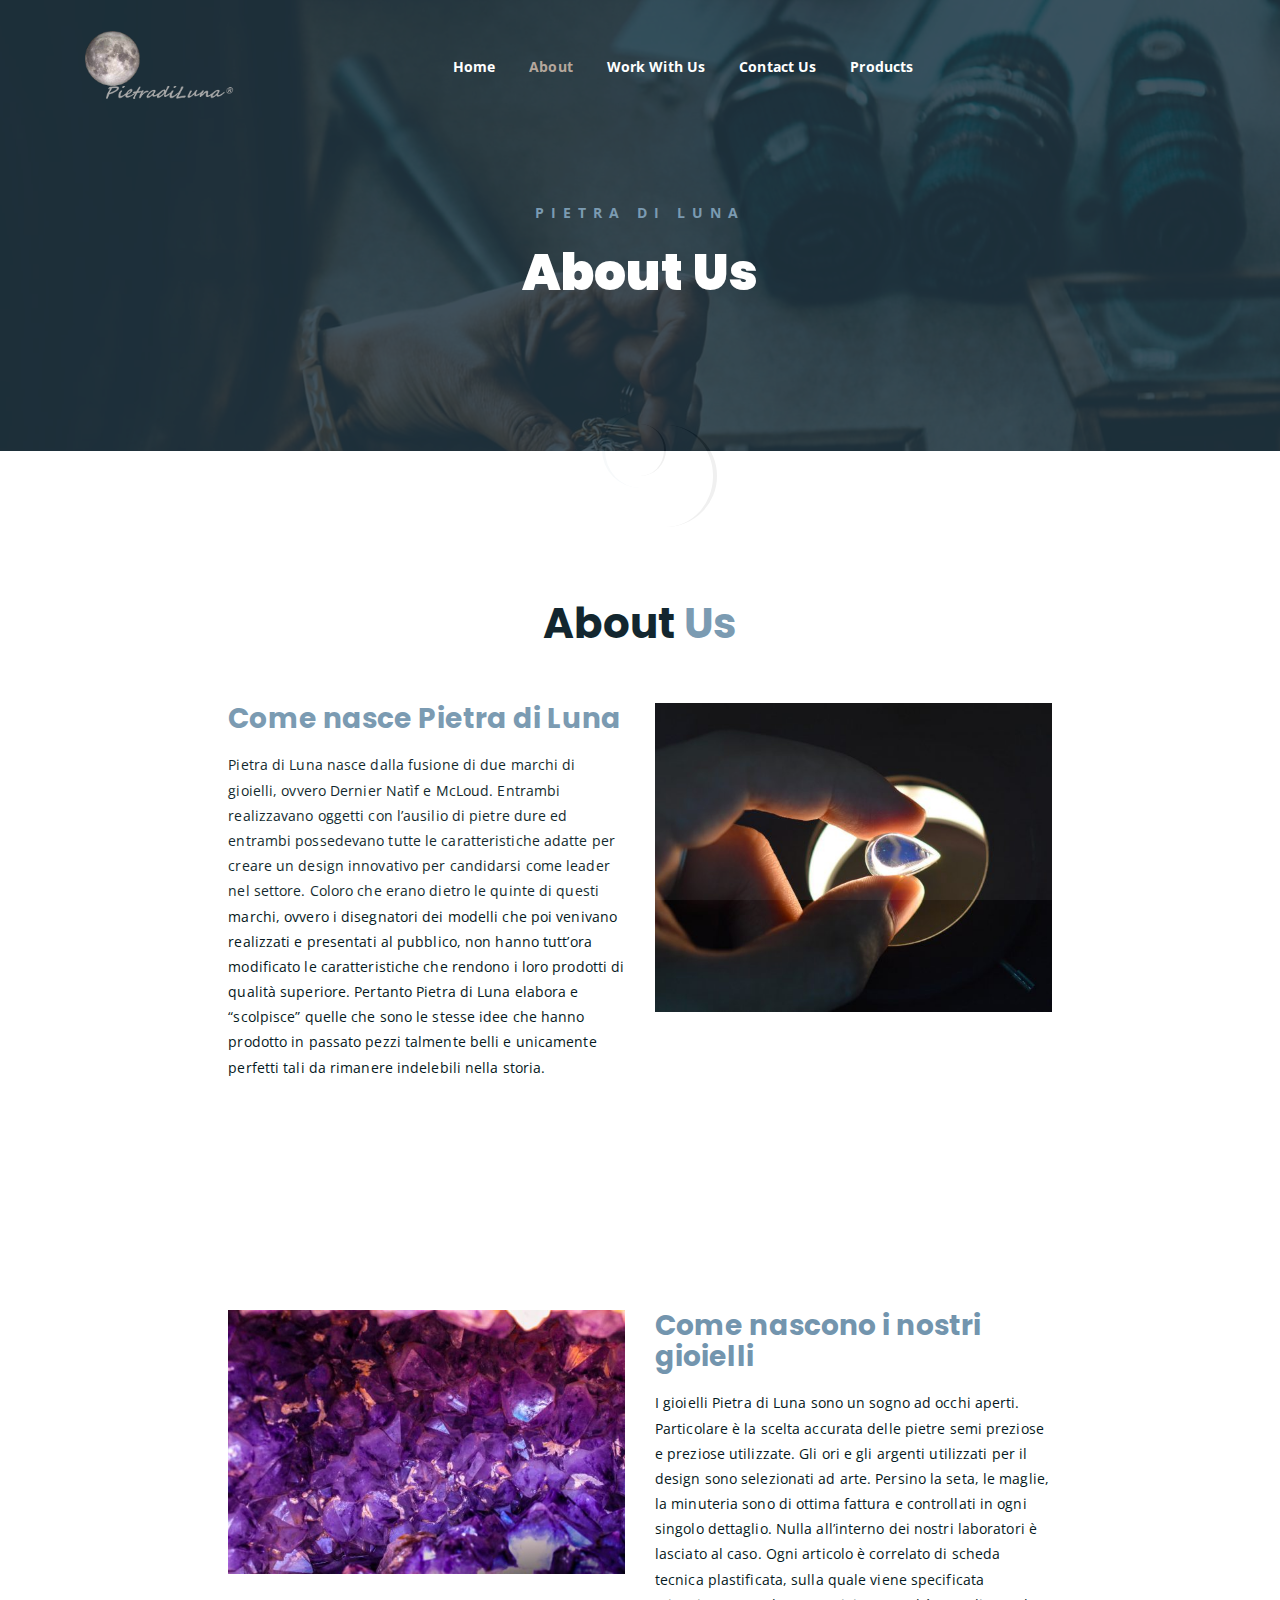
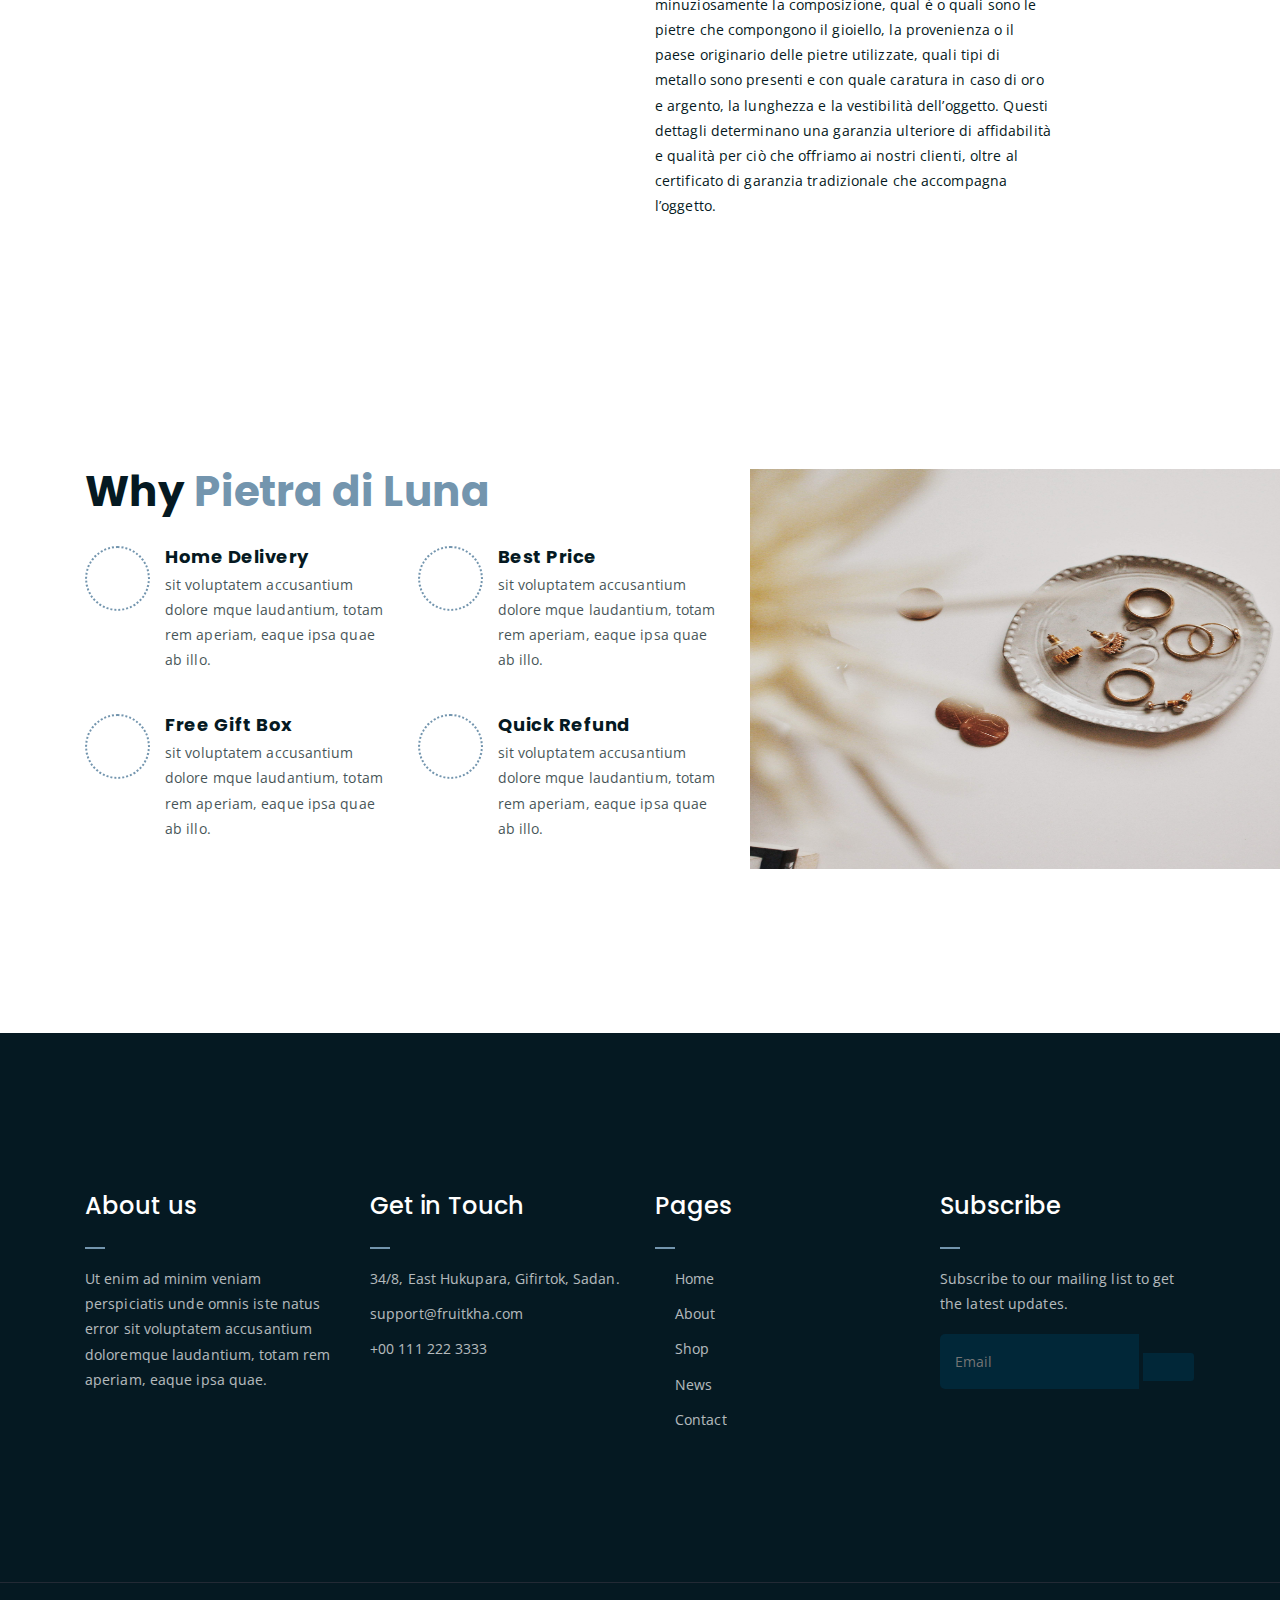
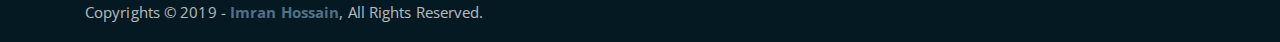
==== about.html @ ee9e68fa "About Us Page created" ====
<!DOCTYPE html>
<html lang="en">
<head>
	<meta charset="UTF-8">
	<meta http-equiv="X-UA-Compatible" content="IE=edge">
	<meta name="viewport" content="width=device-width, initial-scale=1">
	<meta name="description" content="Responsive Bootstrap4 Shop Template, Created by Imran Hossain from https://imransdesign.com/">

	<!-- title -->
	<title>About</title>

	<!-- favicon -->
	<link rel="shortcut icon" type="image/png" href="assets/img/favicon.png">

	<!-- google font -->
	<link href="https://fonts.googleapis.com/css?family=Open+Sans:300,400,700" rel="stylesheet">
	<link href="https://fonts.googleapis.com/css?family=Poppins:400,700&display=swap" rel="stylesheet">

	<!-- fontawesome -->
	<link rel="stylesheet" href="assets/css/all.min.css">

	<!-- bootstrap -->
	<link rel="stylesheet" href="assets/bootstrap/css/bootstrap.min.css">

	<!-- owl carousel -->
	<link rel="stylesheet" href="assets/css/owl.carousel.css">

	<!-- magnific popup -->
	<link rel="stylesheet" href="assets/css/magnific-popup.css">

	<!-- animate css -->
	<link rel="stylesheet" href="assets/css/animate.css">

	<!-- mean menu css -->
	<link rel="stylesheet" href="assets/css/meanmenu.min.css">

	<!-- main style -->
	<link rel="stylesheet" href="assets/css/main.css">

	<!-- navbar style -->
	<link rel="stylesheet" href="./assets/css/navbar.css">

	<!-- footer style -->
	<link rel="stylesheet" href="./assets/css/footer.css">

	<!-- aboutus style -->
	<link rel="stylesheet" href="./assets/css/aboutus.css">


	<!-- responsive -->
	<link rel="stylesheet" href="assets/css/responsive.css">

</head>
<body>
	
	<!--PreLoader-->
    <div class="loader">
        <div class="loader-inner">
            <div class="circle"></div>
        </div>
    </div>
    <!--PreLoader Ends-->
	
	<!-- Nav -->
	<div id="sticker-sticky-wrapper" class="sticky-wrapper" style="height: 106px;">
		<div class="top-header-area" id="sticker">
			<div class="container">
				<div class="row">
					<div class="col-lg-12 col-sm-12 text-center">
						<div class="main-menu-wrap">
							<div class="site-logo">
								<a >
									<img src="assets/img/HomePage/logoLuna.png" alt="website template image">
								</a>
							</div>
							<nav class="main-menu pt-3" style="display: block;">
								<ul>
									<li><a href="index.html">Home</a></li>
									<li class="current-list-item"><a href="about.html">About</a></li>
									<li><a href="#">Work With Us</a></li>
									<li><a href="#">Contact Us</a></li>
									<li><a href="#">Products</a></li>
									<li>
										<div class="header-icons"><a class="shopping-cart" href="pages/cart.php">
											<i class="fas fa-shopping-cart"></i> </a> 
											<a class="mobile-hide search-bar-icon"
												>
												<i class="fas fa-search"></i>
											</a>
										</div>
									</li>
								</ul>
							</nav>
							<a class="mobile-show search-bar-icon" ><i
									class="fas fa-search"></i></a>
							<div class="mobile-menu"></div>
						</div>
					</div>
				</div>
			</div>
		</div>
	</div>

	<!-- search area -->
	<div class="search-area">
		<div class="container">
			<div class="row">
				<div class="col-lg-12">
					<span class="close-btn"><i class="fas fa-window-close"></i></span>
					<div class="search-bar">
						<div class="search-bar-tablecell">
							<h3>Search For:</h3>
							<input type="text" placeholder="Keywords">
							<button type="submit">Search<i class="fas fa-search"></i></button>
						</div>
					</div>
				</div>
			</div>
		</div>
	</div>
	<!-- end search area -->
	
	<!-- breadcrumb-section -->
	<div class="breadcrumb-section breadcrumb-bg">
		<div class="container">
			<div class="row">
				<div class="col-lg-8 offset-lg-2 text-center">
					<div class="breadcrumb-text">
						<p>Pietra di Luna</p>
						<h1>About Us</h1>
					</div>
				</div>
			</div>
		</div>
	</div>
	<!-- end breadcrumb section -->

	<!-- who are we section-->

	<div class="container-fluid mt-150 mb-150">
		<h2 class="pb-3 text-center">About <span class="orange-text">Us</span></h2> <br>
		<div class="row justify-content-center mt-50 mb-150">
			<div class="col-lg-4 align-self-center g-3">
				<h3 class="orange-text">Come nasce Pietra di Luna</h3>
				<p>Pietra di Luna nasce dalla fusione di due marchi di gioielli, ovvero Dernier Natìf e McLoud. 
					Entrambi realizzavano oggetti con l’ausilio di pietre dure ed entrambi possedevano tutte le 
					caratteristiche adatte per creare un design innovativo per candidarsi come leader nel settore.
					Coloro che erano dietro le quinte di questi marchi, ovvero i disegnatori dei modelli 
					che poi venivano realizzati e presentati al pubblico, non hanno tutt’ora modificato le caratteristiche che rendono 
					i loro prodotti di qualità superiore. Pertanto Pietra di Luna elabora e “scolpisce” quelle che sono le stesse idee 
					che hanno prodotto in passato pezzi talmente belli e unicamente perfetti tali da rimanere indelebili nella storia.</p>
			</div>
			<div class="col-lg-4">
				<img src="assets/img/AboutUsPage/pic4.jpg" alt="" class="w-100 img-fluid">
			</div>
		</div>
		<div class="row justify-content-center pt-80 pb-100 mb-200">

			<div class="col-lg-4">
				<img src="assets/img/AboutUsPage/pic6.jpg" alt="" class="w-100 img-fluid">
			</div>
			<div class="col-lg-4 align-self-center">
				<h3 class="orange-text">Come nascono i nostri gioielli</h3>
				<p>I gioielli Pietra di Luna sono un sogno ad occhi aperti. Particolare è la scelta accurata delle pietre semi preziose e 
					preziose utilizzate. Gli ori e gli argenti utilizzati per il design sono selezionati ad arte. 
					Persino la seta, le maglie, la minuteria sono di ottima fattura e controllati in ogni singolo dettaglio. 
					Nulla all’interno dei nostri laboratori è lasciato al caso.
					Ogni articolo è correlato di scheda tecnica plastificata, sulla quale viene specificata minuziosamente la composizione, 
					qual è o quali sono le pietre che compongono il gioiello, la provenienza o il paese originario delle pietre utilizzate, 
					quali tipi di metallo sono presenti e con quale caratura in caso di oro e argento, la lunghezza e la vestibilità dell’oggetto. 
					Questi dettagli determinano 
					una garanzia ulteriore di affidabilità e qualità per ciò che offriamo ai nostri clienti, oltre al certificato di garanzia 
					tradizionale che accompagna l’oggetto.</p>
			</div>
		</div>
	</div>


	<!-- end who are we section-->

	<!-- featured section -->
	<div class="feature-bg">
		<div class="container">
			<div class="row">
				<div class="col-lg-7">
					<div class="featured-text">
						<h2 class="pb-3">Why <span class="orange-text">Pietra di Luna</span></h2>
						<div class="row">
							<div class="col-lg-6 col-md-6 mb-4 mb-md-5">
								<div class="list-box d-flex">
									<div class="list-icon">
										<i class="fas fa-shipping-fast"></i>
									</div>
									<div class="content">
										<h3>Home Delivery</h3>
										<p>sit voluptatem accusantium dolore mque laudantium, totam rem aperiam, eaque ipsa quae ab illo.</p>
									</div>
								</div>
							</div>
							<div class="col-lg-6 col-md-6 mb-5 mb-md-5">
								<div class="list-box d-flex">
									<div class="list-icon">
										<i class="fas fa-money-bill-alt"></i>
									</div>
									<div class="content">
										<h3>Best Price</h3>
										<p>sit voluptatem accusantium dolore mque laudantium, totam rem aperiam, eaque ipsa quae ab illo.</p>
									</div>
								</div>
							</div>
							<div class="col-lg-6 col-md-6 mb-5 mb-md-5">
								<div class="list-box d-flex">
									<div class="list-icon">
										<i class="fas fa-gift"></i>
									</div>
									<div class="content">
										<h3>Free Gift Box</h3>
										<p>sit voluptatem accusantium dolore mque laudantium, totam rem aperiam, eaque ipsa quae ab illo.</p>
									</div>
								</div>
							</div>
							<div class="col-lg-6 col-md-6">
								<div class="list-box d-flex">
									<div class="list-icon">
										<i class="fas fa-sync-alt"></i>
									</div>
									<div class="content">
										<h3>Quick Refund</h3>
										<p>sit voluptatem accusantium dolore mque laudantium, totam rem aperiam, eaque ipsa quae ab illo.</p>
									</div>
								</div>
							</div>
						</div>
					</div>
				</div>
				<div class="col-lg-5">
					<img class="img-fluid" style="max-height: 400px; min-width: 600px;" src="assets/img/AboutUsPage/cover1.jpg" alt="">
				</div>
			</div>
		</div>
	</div>
	<!-- end featured section -->

	<!-- footer -->
	<div class="footer-area">
		<div class="container">
			<div class="row">
				<div class="col-lg-3 col-md-6">
					<div class="footer-box about-widget">
						<h2 class="widget-title">About us</h2>
						<p>Ut enim ad minim veniam perspiciatis unde omnis iste natus error sit voluptatem accusantium doloremque laudantium, totam rem aperiam, eaque ipsa quae.</p>
					</div>
				</div>
				<div class="col-lg-3 col-md-6">
					<div class="footer-box get-in-touch">
						<h2 class="widget-title">Get in Touch</h2>
						<ul>
							<li>34/8, East Hukupara, Gifirtok, Sadan.</li>
							<li>support@fruitkha.com</li>
							<li>+00 111 222 3333</li>
						</ul>
					</div>
				</div>
				<div class="col-lg-3 col-md-6">
					<div class="footer-box pages">
						<h2 class="widget-title">Pages</h2>
						<ul>
							<li><a href="index.html">Home</a></li>
							<li><a href="about.html">About</a></li>
							<li><a href="services.html">Shop</a></li>
							<li><a href="news.html">News</a></li>
							<li><a href="contact.html">Contact</a></li>
						</ul>
					</div>
				</div>
				<div class="col-lg-3 col-md-6">
					<div class="footer-box subscribe">
						<h2 class="widget-title">Subscribe</h2>
						<p>Subscribe to our mailing list to get the latest updates.</p>
						<form action="index.html">
							<input type="email" placeholder="Email">
							<button type="submit"><i class="fas fa-paper-plane"></i></button>
						</form>
					</div>
				</div>
			</div>
		</div>
	</div>
	<!-- end footer -->
	
	<!-- copyright -->
	<div class="copyright">
		<div class="container">
			<div class="row">
				<div class="col-lg-6 col-md-12">
					<p>Copyrights &copy; 2019 - <a href="https://imransdesign.com/">Imran Hossain</a>,  All Rights Reserved.</p>
				</div>
				<div class="col-lg-6 text-right col-md-12">
					<div class="social-icons">
						<ul>
							<li><a href="#" target="_blank"><i class="fab fa-facebook-f"></i></a></li>
							<li><a href="#" target="_blank"><i class="fab fa-twitter"></i></a></li>
							<li><a href="#" target="_blank"><i class="fab fa-instagram"></i></a></li>
							<li><a href="#" target="_blank"><i class="fab fa-linkedin"></i></a></li>
							<li><a href="#" target="_blank"><i class="fab fa-dribbble"></i></a></li>
						</ul>
					</div>
				</div>
			</div>
		</div>
	</div>
	<!-- end copyright -->
	
	<!-- jquery -->
	<script src="assets/js/jquery-1.11.3.min.js"></script>
	<!-- bootstrap -->
	<script src="assets/bootstrap/js/bootstrap.min.js"></script>
	<!-- isotope -->
	<script src="assets/js/jquery.isotope-3.0.6.min.js"></script>
	<!-- waypoints -->
	<script src="assets/js/waypoints.js"></script>
	<!-- owl carousel -->
	<script src="assets/js/owl.carousel.min.js"></script>
	<!-- magnific popup -->
	<script src="assets/js/jquery.magnific-popup.min.js"></script>
	<!-- mean menu -->
	<script src="assets/js/jquery.meanmenu.min.js"></script>
	<!-- sticker js -->
	<script src="assets/js/sticker.js"></script>
	<!-- main js -->
	<script src="assets/js/main.js"></script>

</body>
</html>
---- assets/css/main.css ----
/*
Template Name: Fruitkha - Responsive Bootstrap4 Shop Template
Template URI: 
Description: Bootstrap template for fruits or any other kind of shop
Author: Imran Hossain
Author URI: https://imransdesign.com/
Version: 1.0
*/
/* -----------------------------------------------------------------------------

# Base - Genral & Typography

----------------------------------------------------------------------------- */
html {
  font-size: 14px;
  font-weight: 400;
  line-height: 28px;
  height: 100%;
}

body {
  font-family: "Open Sans", sans-serif;
  font-weight: 400;
  font-size: 1rem;
  letter-spacing: 0.1px;
  line-height: 1.8;
  color: #051922;
  overflow-x: hidden;
}

body img {
  max-width: 100%;
}

a {
  cursor: pointer;
  text-decoration: none;
  -webkit-transition: all 0.2s ease-in-out;
  -o-transition: all 0.2s ease-in-out;
  transition: all 0.2s ease-in-out;
}

a:hover {
  color: #7395AE;
  text-decoration: none;
}

h1, .h1,
h2, .h2,
h3, .h3,
h4, .h4,
h5, .h5,
h6, .h6 {
  font-family: "Poppins", sans-serif;
  font-weight: 700;
  margin: 0 0 1.25rem 0;
  color: #051922;
}

h1:last-child, .h1:last-child,
h2:last-child, .h2:last-child,
h3:last-child, .h3:last-child,
h4:last-child, .h4:last-child,
h5:last-child, .h5:last-child,
h6:last-child, .h6:last-child {
  margin: 0;
}

h1, .h1 {
  font-size: 4rem;
  font-weight: 700;
  line-height: 4rem;
}

@media only screen and (max-width: 767.96px) {
  h1, .h1 {
    font-size: 3rem;
    line-height: 3.25rem;
  }
}

@media only screen and (max-width: 575.96px) {
  h1, .h1 {
    font-size: 2.5rem;
    line-height: 2.75rem;
  }
}

h2, .h2 {
  font-size: 3rem;
  font-weight: 700;
  line-height: 3.25rem;
}

@media only screen and (max-width: 767.96px) {
  h2, .h2 {
    font-size: 2.5rem;
    line-height: 2.75rem;
  }
}

@media only screen and (max-width: 575.96px) {
  h2, .h2 {
    font-size: 2rem;
    line-height: 2.25rem;
  }
}

h3, .h3 {
  font-size: 2rem;
  font-weight: 700;
  line-height: 2.25rem;
}

@media only screen and (max-width: 575.96px) {
  h3, .h3 {
    font-size: 1.75rem;
    line-height: 2rem;
  }
}

h4, .h4 {
  font-size: 1.5rem;
  font-weight: 700;
  line-height: 1.75rem;
}

@media only screen and (max-width: 575.96px) {
  h4, .h4 {
    font-size: 1.25rem;
    line-height: 1.5rem;
  }
}

h5, .h5 {
  font-size: 1.25rem;
  font-weight: 700;
  line-height: 1.5rem;
}

h6, .h6 {
  font-size: 1rem;
  font-weight: 700;
  line-height: 1.5rem;
}

p {
  font-family: "Open Sans", sans-serif;
  font-weight: 400;
  font-size: 1rem;
  letter-spacing: 0.1px;
  line-height: 1.8;
  color: #051922;
  margin: 0 0 1.25rem 0;
}

p:last-child {
  margin: 0;
}

/* -----------------------------------------------------------------------------

# All Common Styles

----------------------------------------------------------------------------- */
.loader {
  bottom: 0;
  height: 100%;
  left: 0;
  position: fixed;
  right: 0;
  top: 0;
  width: 100%;
  z-index: 1111;
  background: #fff;
  overflow-x: hidden;
}

.loader-inner {
  position: absolute;
  left: 50%;
  top: 50%;
  -webkit-transform: translate(-50%, -50%);
  -ms-transform: translate(-50%, -50%);
  -o-transform: translate(-50%, -50%);
  transform: translate(-50%, -50%);
  height: 50px;
  width: 50px;
}

.circle {
  width: 8vmax;
  height: 8vmax;
  border-right: 4px solid #000;
  border-radius: 50%;
  -webkit-animation: spinRight 800ms linear infinite;
  animation: spinRight 800ms linear infinite;
}

.circle:before {
  content: '';
  width: 6vmax;
  height: 6vmax;
  display: block;
  position: absolute;
  top: calc(50% - 3vmax);
  left: calc(50% - 3vmax);
  border-left: 3px solid #7395AE;
  border-radius: 100%;
  -webkit-animation: spinLeft 800ms linear infinite;
  animation: spinLeft 800ms linear infinite;
}

.circle:after {
  content: '';
  width: 6vmax;
  height: 6vmax;
  display: block;
  position: absolute;
  top: calc(50% - 3vmax);
  left: calc(50% - 3vmax);
  border-left: 3px solid #7395AE;
  border-radius: 100%;
  -webkit-animation: spinLeft 800ms linear infinite;
  animation: spinLeft 800ms linear infinite;
  width: 4vmax;
  height: 4vmax;
  top: calc(50% - 2vmax);
  left: calc(50% - 2vmax);
  border: 0;
  border-right: 2px solid #000;
  -webkit-animation: none;
  animation: none;
}

@-webkit-keyframes spinLeft {
  from {
    -webkit-transform: rotate(0deg);
    transform: rotate(0deg);
  }
  to {
    -webkit-transform: rotate(720deg);
    transform: rotate(720deg);
  }
}

@keyframes spinLeft {
  from {
    -webkit-transform: rotate(0deg);
    transform: rotate(0deg);
  }
  to {
    -webkit-transform: rotate(720deg);
    transform: rotate(720deg);
  }
}

@-webkit-keyframes spinRight {
  from {
    -webkit-transform: rotate(360deg);
    transform: rotate(360deg);
  }
  to {
    -webkit-transform: rotate(0deg);
    transform: rotate(0deg);
  }
}

@keyframes spinRight {
  from {
    -webkit-transform: rotate(360deg);
    transform: rotate(360deg);
  }
  to {
    -webkit-transform: rotate(0deg);
    transform: rotate(0deg);
  }
}

.mt-80 {
  margin-top: 80px;
}

@media only screen and (max-width: 767.96px) {
  .mt-80 {
    margin-top: 50px;
  }
}

.mb-80 {
  margin-bottom: 80px;
}

@media only screen and (max-width: 767.96px) {
  .mb-80 {
    margin-bottom: 50px;
  }
}

.mt-100 {
  margin-top: 100px;
}

@media only screen and (max-width: 767.96px) {
  .mt-100 {
    margin-top: 80px;
  }
}

.mb-100 {
  margin-bottom: 100px;
}

@media only screen and (max-width: 767.96px) {
  .mb-100 {
    margin-bottom: 80px;
  }
}

.mt-150 {
  margin-top: 150px;
}

@media only screen and (max-width: 767.96px) {
  .mt-150 {
    margin-top: 100px;
  }
}

.mb-150 {
  margin-bottom: 150px;
}

@media only screen and (max-width: 767.96px) {
  .mb-150 {
    margin-bottom: 100px;
  }
}

.pt-80 {
  padding-top: 80px;
}

@media only screen and (max-width: 767.96px) {
  .pt-80 {
    padding-top: 50px;
  }
}

.pb-80 {
  padding-bottom: 80px;
}

@media only screen and (max-width: 767.96px) {
  .pb-80 {
    padding-bottom: 50px;
  }
}

.pt-100 {
  padding-top: 100px;
}

@media only screen and (max-width: 767.96px) {
  .pt-100 {
    padding-top: 80px;
  }
}

.pb-100 {
  padding-bottom: 100px;
}

@media only screen and (max-width: 767.96px) {
  .pb-100 {
    padding-bottom: 80px;
  }
}

.pt-150 {
  padding-top: 150px;
}

@media only screen and (max-width: 767.96px) {
  .pt-150 {
    padding-top: 100px;
  }
}

.pb-150 {
  padding-bottom: 150px;
}

@media only screen and (max-width: 767.96px) {
  .pb-150 {
    padding-bottom: 100px;
  }
}

.gray-bg {
  background-color: #f5f5f5;
}

.orange-text {
  color: #7395AE;
}

.blue-bg {
  background-color: #162133;
}

a.boxed-btn {
  font-family: 'Poppins', sans-serif;
  display: inline-block;
  background-color: #7395AE;;
  color: #fff;
  padding: 10px 20px;
}

a.bordered-btn {
  font-family: 'Poppins', sans-serif;
  display: inline-block;
  color: #fff;
  border: 2px solid #B1A296;
  padding: 7px 20px;
}

a.read-more-btn {
  display: inline-block;
  margin-top: 15px;
  color: #051922;
  -webkit-transition: 0.3s;
  -o-transition: 0.3s;
  transition: 0.3s;
  font-weight: 700;
}

a.read-more-btn:hover {
  color: #7395AE;
}

a.boxed-btn, a.bordered-btn, a.cart-btn {
  border-radius: 50px;
}

.section-title h3 {
  font-size: 40px;
  position: relative;
  padding-bottom: 15px;
}

.section-title h3:after {
  position: absolute;
  content: '';
  left: 0px;
  right: 0px;
  bottom: 0px;
  width: 50px;
  height: 2px;
  background-color: #7395AE;
  margin: 0 auto;
}

.section-title p {
  font-size: 15px;
  width: 530px;
  margin: 0 auto;
  color: #555;
  margin-top: 10px;
  line-height: 1.8;
}

.section-title {
  margin-bottom: 80px;
}
---- assets/css/navbar.css ----
/* Navbar style */
ul.navbar-nav li.nav-item a.nav-link, ul.navbar-nav li.nav-item.active a.nav-link {
    color: #051922;
  }
  
  .top-header-area {
    position: absolute;
    z-index: 999;
    width: 100%;
    padding: 25px 0;
  }
  
  .top-header-area.white ul.navbar-nav li.nav-item a.nav-link, .top-header-area.white ul.navbar-nav li.nav-item.active a.nav-link {
    color: #fff;
  }
  
  ul.navbar-nav li.nav-item a.nav-link, ul.navbar-nav li.nav-item.active a.nav-link {
    color: #fff;
    font-weight: 700;
    margin-right: 14px;
  }
  
  a.navbar-brand img {
    max-width: 150px;
  }
  
  nav.main-menu ul {
    margin: 0;
    padding: 0;
    list-style: none;
  }
  
  nav.main-menu ul li {
    display: inline-block;
  }
  
  nav.main-menu ul li a {
    color: #fff;
    font-weight: 700;
    display: block;
    padding: 15px;
  }
  
  nav.main-menu ul > li {
    position: relative;
  }
  
  nav.main-menu ul ul.sub-menu {
    position: absolute;
    background-color: #fff;
    width: 220px;
    padding: 15px 15px;
    margin: 0;
    left: 0;
    top: 50px;
    border-radius: 3px;
    -webkit-transition: 0.3s;
    -o-transition: 0.3s;
    transition: 0.3s;
    opacity: 0;
    visibility: hidden;
    -webkit-box-shadow: 0 0 20px #555555;
    box-shadow: 0 0 20px #555555;
  }
  
  nav.main-menu ul ul.sub-menu li {
    display: block;
    text-align: left;
  }
  
  nav.main-menu ul ul.sub-menu li a {
    color: #555;
    font-weight: 600;
    padding: 7px 10px;
    font-size: 13px;
  }
  
  nav.main-menu ul > li:hover ul {
    opacity: 1;
    visibility: visible;
  }
  
  nav.main-menu ul li:last-child a {
    display: inline-block;
  }
  
  nav.main-menu > ul li:last-child {
    float: right;
  }
  
  .site-logo {
    float: left;
    max-width: 150px;
  }
  
  ul.sub-menu li:last-child {
    float: none !important;
  }
  
  .mean-container .mean-bar {
    background-color: transparent;
    position: absolute;
    right: 0;
    top: 15px;
  }
  
  .mean-bar a.meanmenu-reveal {
    background-color: #B1A296;
  }
  
  .main-menu-wrap {
    position: relative;
  }
  
  .mean-container a.meanmenu-reveal {
    color: #051922;
  }
  
  .mean-container a.meanmenu-reveal span {
    background-color: #051922;
  }
  
  .mean-container .mean-nav ul li a {
    padding: 0.5em 5%;
  }
  
  .mean-container .mean-nav ul li li a {
    padding: 0.5em 10%;
  }
  
  .mean-container .mean-nav ul li a.mean-expand {
    font-size: 16px;
    height: 10px;
    line-height: 10px;
    width: 15px;
  }
  
  .mean-container a.meanmenu-reveal {
    padding: 8px 8px 6px;
  }
  
  nav.mean-nav > ul > li:first-child > a {
    border-top: none;
  }
  
  .header-icons a {
    color: #fff;
    display: inline-block;
    padding: 10px;
  }
  
  .site-logo {
    padding: 6px 0;
  }
  
  .top-header-area.sepherate-header ul li > a, .top-header-area.sepherate-header .header-icons a {
    color: #051922;
  }
  
  nav.main-menu ul ul.sub-menu li {
    display: block;
  }
  
  nav.main-menu ul ul.sub-menu li a {
    color: #555;
    padding: 8px;
    font-size: 13px;
    font-weight: 600;
  }
  
  nav.main-menu ul li.current-list-item > a {
    color: #B1A296;
  }
  
  nav.main-menu li:hover > a {
    color: #B1A296;
  }
  
  nav.main-menu li a {
    -webkit-transition: 0.3s;
    -o-transition: 0.3s;
    transition: 0.3s;
  }
  
  .top-header-area .header-icons a {
    -webkit-transition: 0.3s;
    -o-transition: 0.3s;
    transition: 0.3s;
  }
  
  .top-header-area .header-icons a:hover {
    color: #B1A296;
  }
  
  .sticky-wrapper {
    position: absolute;
    left: 0;
    top: 0;
    width: 100%;
    z-index: 999 !important;
  }
  
  .sticky-wrapper.is-sticky .top-header-area {
    background-color: #051922;
    padding: 15px 0;
  }
  
  .top-header-area {
    -webkit-transition: 0.3s;
    -o-transition: 0.3s;
    transition: 0.3s;
  }
  
  ul.navbar-nav {
    margin: 0 auto;
  }
  
  .search-area {
    position: fixed;
    left: 0;
    top: 0;
    z-index: 5555;
    background-color: #051922;
    width: 100%;
    height: 100%;
    text-align: center;
  }
  
  span.close-btn {
    position: absolute;
    right: 0%;
    color: #fff;
    top: 5%;
    cursor: pointer;
  }
  
  .search-area {
    height: 100%;
  }
  
  .search-area div {
    height: 100%;
  }
  
  .search-bar {
    height: 100%;
    display: table;
    width: 100%;
  }
  
  a.mobile-show {
    display: none;
  }
  
  .search-area .search-bar div.search-bar-tablecell {
    display: table-cell;
    vertical-align: middle;
    height: auto;
  }
  
  .search-bar-tablecell input {
    border: none;
    padding: 15px;
    width: 60%;
    background-color: transparent;
    border-bottom: 1px solid #7395AE;
    display: block;
    margin: 0 auto;
    text-align: center;
    font-size: 50px;
    font-weight: 700;
    margin-bottom: 40px;
    color: #fff;
  }
  
  .search-bar-tablecell button[type=submit] {
    border: none;
    background-color: #7395AE;
    padding: 15px 30px;
    cursor: pointer;
    display: inline-block;
    border-radius: 50px;
    font-weight: 700;
  }
  
  .search-bar-tablecell input::-webkit-input-placeholder {
    color: #fff;
  }
  
  .search-bar-tablecell input:-ms-input-placeholder {
    color: #fff;
  }
  
  .search-bar-tablecell input::-ms-input-placeholder {
    color: #fff;
  }
  
  .search-bar-tablecell input::placeholder {
    color: #fff;
  }
  
  .search-bar-tablecell button[type=submit] i {
    margin-left: 5px;
  }
  
  .search-area {
    visibility: hidden;
    opacity: 0;
    -webkit-transition: 0.3s;
    -o-transition: 0.3s;
    transition: 0.3s;
  }
  
  .search-area.search-active {
    visibility: visible;
    opacity: 1;
    z-index: 999;
  }
  
  .search-bar-tablecell h3 {
    color: #fff;
    margin-bottom: 30px;
    font-weight: 600;
    text-transform: uppercase;
    letter-spacing: 7px;
  }
---- assets/css/footer.css ----
/* -----------------------------------------------------------------------------

# Footer Styles

----------------------------------------------------------------------------- */
.single-logo-item img {
    max-width: 180px;
    margin: 0 auto;
  }
  
  .logo-carousel-section {
    background-color: #f5f5f5;
    padding: 50px 0;
  }
  
  .footer-area {
    background-color: #051922;
    color: #fff;
    padding: 150px 0;
  }
  
  h2.widget-title {
    font-size: 24px;
    font-weight: 500;
    position: relative;
    padding-bottom: 20px;
    color: #fff;
  }
  
  h2.widget-title:after {
    position: absolute;
    left: 0;
    bottom: 0;
    width: 20px;
    height: 2px;
    background-color: #7395AE;
    content: "";
  }
  
  .footer-box p {
    color: #fff;
    opacity: 0.7;
    line-height: 1.8;
  }
  
  .footer-box ul {
    margin: 0;
    padding: 0;
    list-style: none;
  }
  
  .footer-box ul li {
    opacity: 0.7;
    margin-bottom: 10px;
    line-height: 1.8;
  }
  
  .footer-box ul li:last-child {
    margin-bottom: 0;
  }
  
  .footer-box.subscribe form input[type=email] {
    border: none;
    background-color: #012738;
    width: 78%;
    padding: 15px;
    border-top-left-radius: 5px;
    border-bottom-left-radius: 5px;
    color: #fff;
  }
  
  .footer-box.subscribe form button {
    width: 20%;
    border: none;
    background-color: #012738;
    color: #7395AE;
    padding: 14px 0;
    border-top-right-radius: 3px;
    border-bottom-right-radius: 3px;
    cursor: pointer;
  }
  
  .footer-box.subscribe form button:focus {
    outline: none;
  }
  
  .copyright {
    background-color: #051922;
    border-top: 1px solid #232a35;
  }
  
  .copyright p {
    margin: 0;
    color: #fff;
    opacity: 0.7;
    padding: 16px 0;
    font-size: 15px;
  }
  
  .copyright a {
    color: #7395AE;
    font-weight: 700;
  }
  
  .copyright a:hover {
    color: #f59d53;
  }
  
  .social-icons ul {
    margin: 0;
    padding: 0;
    list-style: none;
  }
  
  .social-icons ul li {
    display: inline-block;
  }
  
  .social-icons ul li a {
    font-size: 16px;
    color: #fff;
    opacity: 0.7;
    padding: 16px 10px;
    display: block;
  }
  
  .footer-box ul li a {
    color: #fff;
  }
  
  .footer-box.pages ul li {
    position: relative;
    padding-left: 20px;
  }
  
  .footer-box.pages ul li:before {
    position: absolute;
    left: 0;
    top: 0;
    content: "\f105";
    font-family: "Font Awesome 5 Free";
    font-weight: 900;
    color: #7395AE;
  }
  
  /* -----------------------------------------------------------------------------
  
  # Hover Styles
  
  ----------------------------------------------------------------------------- */
  
  
  a.boxed-btn {
    -webkit-transition: 0.3s;
    -o-transition: 0.3s;
    transition: 0.3s;
  }
  
  a.boxed-btn:hover {
    background-color: #B1A296;
    color: white;
  }
  
  a.bordered-btn {
    -webkit-transition: 0.3s;
    -o-transition: 0.3s;
    transition: 0.3s;
  }
  
  a.bordered-btn:hover {
    background-color: #B1A296;
    color: #fff;
  }
  
  ul.sub-menu a {
    -webkit-transition: 0.3s;
    -o-transition: 0.3s;
    transition: 0.3s;
  }
  
  ul.sub-menu li:hover a {
    color: #B1A296;
  }
  
  .single-tof-box {
    -webkit-transition: 0.3s;
    -o-transition: 0.3s;
    transition: 0.3s;
  }
  
  .single-tof-box:hover {
    -webkit-box-shadow: 0 0 80px #353535;
    box-shadow: 0 0 80px #353535;
  }
  
  a.video-play-btn {
    -webkit-transition: 0.3s;
    -o-transition: 0.3s;
    transition: 0.3s;
  }
  
  a.video-play-btn:hover {
    background-color: #333;
    color: #7395AE;
  }
  
  .latest-news-bg {
    -webkit-transition: 0.3s;
    -o-transition: 0.3s;
    transition: 0.3s;
  }
  
  .single-latest-news:hover .latest-news-bg {
    opacity: 0.8;
  }
  
  a.tof-btn {
    -webkit-transition: 0.3s;
    -o-transition: 0.3s;
    transition: 0.3s;
  }
  
  a.tof-btn i {
    -webkit-transition: 0.3s;
    -o-transition: 0.3s;
    transition: 0.3s;
  }
  
  a.tof-btn:hover {
    color: #7395AE;
  }
  
  a.tof-btn:hover i {
    margin-left: 10px;
  }
  
  .single-latest-news {
    -webkit-box-shadow: 0 0 20px #dddddd;
    box-shadow: 0 0 20px #dddddd;
    -webkit-transition: 0.3s;
    -o-transition: 0.3s;
    transition: 0.3s;
  }
  
  .single-latest-news:hover {
    -webkit-box-shadow: 0 0 0;
    box-shadow: 0 0 0;
    -webkit-box-shadow: none;
    box-shadow: none;
  }
  
  .single-logo-item {
    -webkit-transition: 0.3s;
    -o-transition: 0.3s;
    transition: 0.3s;
  }
  
  .single-logo-item:hover {
    opacity: 0.7;
  }
  
  .footer-box.pages ul li a {
    -webkit-transition: 0.3s;
    -o-transition: 0.3s;
    transition: 0.3s;
  }
  
  .footer-box.pages ul li:hover a {
    color: #7395AE;
  }
  
  .footer-box.subscribe form button {
    -webkit-transition: 0.3s;
    -o-transition: 0.3s;
    transition: 0.3s;
  }
  
  .footer-box.subscribe form button:hover {
    background-color: #7395AE;
    color: #051922;
  }
  
  .social-icons ul li:hover a {
    color: #7395AE;
  }
  
  .social-icons ul li a {
    -webkit-transition: 0.3s;
    -o-transition: 0.3s;
    transition: 0.3s;
  }
  
  ul.social-link-team li a {
    -webkit-transition: 0.3s;
    -o-transition: 0.3s;
    transition: 0.3s;
  }
  
  ul.social-link-team li a:hover {
    background-color: #051922;
    color: #7395AE;
  }
  
  .counter-box {
    -webkit-transition: 0.3s;
    -o-transition: 0.3s;
    transition: 0.3s;
  }
  
  .counter-box:hover {
    -webkit-box-shadow: 0 0 80px #6f6f6f;
    box-shadow: 0 0 80px #6f6f6f;
  }
  
  input[type="submit"] {
    -webkit-transition: 0.3s;
    -o-transition: 0.3s;
    transition: 0.3s;
    border-radius: 50px !important;
  }
  
  input[type="submit"]:hover {
    background-color: #B1A296;
    color: white;
  }
  
  div.owl-controls, .owl-controls div {
    -webkit-transition: 0.3s;
    -o-transition: 0.3s;
    transition: 0.3s;
  }
  
  
  .pagination-wrap ul li a {
    -webkit-transition: 0.3s;
    -o-transition: 0.3s;
    transition: 0.3s;
  }
  
  .pagination-wrap ul li:hover a {
    background-color: #B1A296;
  }
  
  .icons a i {
    -webkit-transition: 0.3s;
    -o-transition: 0.3s;
    transition: 0.3s;
  }
  
  .icons a:hover i {
    color: #B1A296;
  }
  
  .tof-text a.tof-btn {
    margin-top: 15px;
    display: inline-block;
  }
  
  .single-pricing-table {
    -webkit-transition: 0.3s;
    -o-transition: 0.3s;
    transition: 0.3s;
  }
  
  .single-pricing-table:hover {
    -webkit-box-shadow: 0 0 20px #ddd;
    box-shadow: 0 0 20px #ddd;
  }
  
  .product-image img {
    -webkit-transition: 0.3s;
    -o-transition: 0.3s;
    transition: 0.3s;
  }
  
  .product-image img:hover {
    -webkit-box-shadow: none;
    box-shadow: none;
  }
  
  a.cart-btn {
    -webkit-transition: 0.3s;
    -o-transition: 0.3s;
    transition: 0.3s;
  }
  
  a.cart-btn:hover {
    background-color: #B1A296;
    color: whitesmoke;
  }
  
  .recent-posts ul li {
    -webkit-transition: 0.3s;
    -o-transition: 0.3s;
    transition: 0.3s;
  }
  
  .recent-posts ul li:hover {
    opacity: 0.7;
  }
  
  ul.sub-menu li a {
    -webkit-transition: 0.3s;
    -o-transition: 0.3s;
    transition: 0.3s;
  }
  
  ul.sub-menu li:hover a {
    color: #B1A296 !important;
  }
  
  .sidebar-section ul li a {
    -webkit-transition: 0.3s;
    -o-transition: 0.3s;
    transition: 0.3s;
  }
  
  .sidebar-section ul li a:hover {
    opacity: 0.7;
  }
  
  .comment-text-body h4 a {
    -webkit-transition: 0.3s;
    -o-transition: 0.3s;
    transition: 0.3s;
  }
  
  .comment-text-body h4 a:hover {
    color: #7395AE;
  }
  
  ul.product-share li a {
    -webkit-transition: 0.3s;
    -o-transition: 0.3s;
    transition: 0.3s;
  }
  
  ul.product-share li:hover a {
    color: #7395AE;
  }
  
  .service-menu ul li a {
    -webkit-transition: 0.3s;
    -o-transition: 0.3s;
    transition: 0.3s;
  }
  
  
  .single-product-item {
    -webkit-transition: 0.3s;
    -o-transition: 0.3s;
    transition: 0.3s;
  }
  
  .single-product-item:hover {
    -webkit-box-shadow: none;
    box-shadow: none;
  }
  
  .search-bar-tablecell button[type=submit] {
    -webkit-transition: 0.3s;
    -o-transition: 0.3s;
    transition: 0.3s;
  }
  
  .search-bar-tablecell button[type=submit]:hover {
    background-color: #fff;
    color: #000;
  }
  
  span.close-btn {
    -webkit-transition: 0.3s;
    -o-transition: 0.3s;
    transition: 0.3s;
  }
  
  span.close-btn:hover {
    color: #fff;
  }
  
  a.mobile-show.search-bar-icon {
    -webkit-transition: 0.3s;
    -o-transition: 0.3s;
    transition: 0.3s;
  }
  
  a.mobile-show.search-bar-icon:hover {
    color: #B1A296;
  }
---- assets/css/aboutus.css ----
/* -----------------------------------------------------------------------------

# About Page Styles

----------------------------------------------------------------------------- */

.breadcrumb-bg {
  background-image: url(../img/AboutUsPage/cover2.jpg);
}

.breadcrumb-text p {
  color: #7395AE;
  font-weight: 700;
  text-transform: uppercase;
  letter-spacing: 7px;
}

.breadcrumb-text h1 {
  font-size: 50px;
  font-weight: 900;
  color: #fff;
  margin: 0;
  margin-top: 20px;
}

.breadcrumb-section {
  padding: 150px 0;
  background-size: cover;
  background-position: center center;
  position: relative;
  z-index: 1;
  background-attachment: fixed;
  padding-top: 200px;
}

.breadcrumb-section:after {
  position: absolute;
  left: 0;
  top: 0;
  width: 100%;
  height: 100%;
  content: "";
  background-color: #07212e;
  z-index: -1;
  opacity: 0.8;
}

.feature-bg {
  position: relative;
  margin: 150px 0;
}
  

ul.social-link-team {
  position: absolute;
  bottom: 80px;
  left: 0;
  right: 0;
  margin: 0;
  padding: 0;
  list-style: none;
  text-align: center;
}

ul.social-link-team li {
  display: inline-block;
}

ul.social-link-team li a {
  color: #fff;
  background-color: #7395AE;
  width: 32px;
  height: 32px;
  line-height: 32px;
  text-align: center;
  border-radius: 50%;
  display: block;
  margin: 5px;
}

/* -----------------------------------------------------------------------------

# List Styles

----------------------------------------------------------------------------- */
.list-section {
  background-color: #f5f5f5;
}

.list-box {
  overflow: hidden;
  letter-spacing: 0.5px;
}

.list-box .content h3 {
  display: block;
  line-height: 22px;
  font-size: 18px;
  margin-bottom: 4px;
}

.list-box .content p {
  margin-bottom: 0px;
  opacity: 0.75;
}

.list-box .list-icon i {
  display: block;
  font-size: 24px;
  margin-right: 15px;
  color: #7395AE;
  width: 65px;
  height: 65px;
  text-align: center;
  line-height: 60px;
  border: 2px #7395AE dotted;
  border-radius: 999px;
}
---- assets/css/responsive.css ----
/* Medium Layout: 1280px. */
@media only screen and (min-width: 992px) {
}

@media only screen and (min-width: 992px) and (max-width: 1200px) { 
	.hero-text h1 {
	    font-size: 45px;
	}

	a.video-play-btn {
		right: 51%;
	}
	.hero-area div.hero-form {
		bottom: -20%;
	}

	.cart-buttons a:first-child {
	    margin-right: 0;
	    margin-bottom: 15px;
	}
	.contact-form form p input[type=email] {
	    margin-left: 8px;
	}
	.contact-form-box h4 i {
	    left: -20%;
	}
	.comment-template form p input[type=email] {
	    margin-left: 8px;
	}
	ul.main-menu li a {
	    padding: 15px 13px;
	}
	span.close-btn {
	    right: 0;
	}
	ul.sub-menu li a {
	    padding: 7px 10px;
	}

}
/* Tablet Layout: 768px. */
@media only screen and (min-width: 768px) and (max-width: 991px) { 
	.hero-text h1 {
	    font-size: 40px;
	}
	.footer-box {
	    margin-bottom: 40px;
	}
	.copyright p {
	    text-align: center;
	}
	.copyright .social-icons {
	    text-align: center;
	}
	.feature-bg:after {
		display: none;
	}
	.single-team-item {
	    margin-bottom: 30px;
	}
	table.cart-table {
	    margin-bottom: 50px;
	}
	.order-details-wrap {
	    margin-top: 50px;
	}
	.contact-form form p input[type=text], 
	.contact-form form p input[type=tel], 
	.contact-form form p input[type=email] {
	    width: 100%;
	}

	.contact-form form p input[type=email] {
	    margin-left: 0;
	    margin-top: 15px;
	}
	.contact-form form p input[type=tel] {
		margin-bottom: 15px;
	}

	.hero-area div.hero-form {
		width: 325px;
		top: 30%;
	}

	.comment-template form p input[type=text], 
	.comment-template form p input[type=email] {
	    width: 100%;
	}

	.comment-template form p input[type=email] {
	    margin-top: 15px;
	    margin-left: 0;
	}
	.sidebar-section {
	    margin-left: 0;
	    margin-top: 50px;
	}
	.single-product-img {
	    margin-bottom: 30px;
	}
	.single-product-img img {
	    width: 100%;
	}
	.single-project-img img {
	    width: 100%;
	}
	.site-logo a img {
	    max-width: 150px;
	}
	.site-logo {
	    text-align: center;
	    position: absolute;
	    z-index: 999;
	}
	.mean-container .mean-bar {
		z-index: 2;
	}
	.responsive-menu-wrap {
	    display: block;
	}
	.header-icons {
	    text-align: center;
	}
	.top-header-area {
	    padding: 15px 0;
	}

	.responsive-menu-wrap {
	    position: absolute;
	    top: 0;
	}

	.featured-section {
	    padding: 0;
	}

	.responsive-menu-wrap {
	    left: 50%;
	    margin-top: 10px;
	    margin-left: -57.5px;
	}
	.hero-text-tablecell {
	    padding: 0px 70px;
	}
	.hero-form .hero-text h1 {
	    font-size: 30px;
	}

	.hero-form .hero-text p.subtitle {
	    font-size: 13px;
	}

	.hero-form .hero-btns a.bordered-btn {
	    margin-left: 0;
	    margin-top: 20px;
	}

	.sticky-wrapper.is-sticky .top-header-area {
	    position: absolute!important;
	    background-color: transparent;
	}
	.featured-box {
	    padding: 30px;
	}

	.featured-section {
	    padding: 100px 0;
	}
	nav.main-menu {
	    display: none;
	}
	table.order-details {
	    width: 100%;
	}
	.contact-form-box h4 i {
	    left: -7%;
	}
	.single-product-content h3 {
	    font-size: 20px;
	    font-weight: 500;
	    line-height: 1.6;
	}

	.single-product-content {
	    margin-left: 15px;
	}
	a.mobile-hide.search-bar-icon {
	    display: none!important;
	}
	.mobile-show {
		display: block!important;
	}
	a.mobile-show.search-bar-icon {
	    position: absolute;
	    right: 60px;
	    top: 22px;
	    z-index: 999;
	    color: #fff;
	}

}

/* Mobile Layout: 320px. */
@media only screen and (max-width: 767px) {

	.site-logo img {
	    max-width: 150px;
	}

	.responsive-menu-wrap {
	    top: -35px;
	}

	span.close-btn {
		right: 35px;
	}
	.header-icons {
	    text-align: center;
	}
	.hero-text h1 {
	    font-size: 28px;
	}

	.hero-text p.subtitle {
	    font-size: 13px;
	}
	.section-title p {
	    max-width: 400px;
	}

	.section-title h3 {
	    font-size: 25px;
	}

	p.testimonial-body {
	    font-size: 15px;
	}
	.responsive-menu {
	    left: auto;
	    right: 0;
	}

	.featured-section {
	    padding: 0;
	}

	a.video-play-btn {
	    right: auto;
	    left: 50%;
	    margin-left: -45px;
	}

	.shop-banner h3 {
		font-size: 34px;
	}

	.footer-box {
	    margin-bottom: 50px;
	}

	.copyright p {
	    text-align: center;
	}

	.social-icons {
	    text-align: center;
	}

	.footer-area {
		padding: 80px 0;
	}

	.hero-text {
	    text-align: center;
	}

	.responsive-menu-wrap {
	    position: relative;
	}

	.breadcrumb-text h1 {
	    font-size: 30px;
	}

	.feature-bg:after {
	    display: none;
	}
	
	.text-block {
	    margin-bottom: 50px;
	}

	.single-team-item {
	    margin-bottom: 50px;
	}

	.team-bg {
	    height: 450px;
	}

	.total-section {
	    margin-top: 30px;
	}

	.order-details-wrap {
	    margin-top: 50px;
	}

	.contact-form form p input[type=text], 
	.contact-form form p input[type=tel], 
	.contact-form form p input[type=email] {
	    width: 100%;
	}
	.contact-form form p input[type=tel] {
		margin-bottom: 15px;
	}

	.contact-form form p input[type=email] {
	    margin-left: 0;
	    margin-top: 15px;
	}

	.find-location p {
	    font-size: 20px;
	}

	.comment-template form p input[type=email] {
	    margin-left: 0;
	    margin-top: 15px;
	}

	.comment-template form p input[type=text], 
	.comment-template form p input[type=email] {
	    width: 100%;
	}

	.sidebar-section {
	    margin-left: 0;
	    margin-top: 50px;
	}

	.single-product-content {
	    margin-left: 0;
	    margin-top: 15px;
	}

	.single-product-content h3 {
	    font-size: 20px;
	    line-height: 1.5;
	}

	.product-image {
	    padding: 60px;
	    padding-bottom: 0;
	}

	.header-icons {
	    text-align: right;
	    margin-top: 15px;
	}

	.feature-bg {
	    margin: 100px 0;
	}

	.margin-top-150p {
	    margin-top: 650px;
	}

	.display-hidden {
	    display: none;
	}

	.hero-area div.hero-form {
		right: 0;
	}

	.hero-btns a.boxed-btn {
	    display: block;
	    margin: 0 auto;
	}

	.hero-btns {
	    text-align: center;
	}

	.hero-btns a.bordered-btn {
	    margin-left: 0;
	    margin-top: 15px;
	    display: block;
	}
	.hero-area div.hero-form {
		width: auto;
	}
	.section-title p {
		max-width: 285px;
	}

	p.testimonial-body {
		max-width: 285px;
	}
	.hero-area div.hero-form {
		top: 0;
	}
	.single-media-wrap h4 {
	    font-size: 15px;
	}

	.sticky-wrapper.is-sticky .top-header-area {
	    position: absolute!important;
	    background-color: transparent;
	    padding: 25px 0;
	}
	.featured-box {
	    padding: 0 45px;
	    margin-bottom: 10px;
	}

	.featured-section {
	    padding: 100px 0;
	}
	.search-bar-tablecell input {
	    font-size: 20px;
	}
	.header-icons {
		margin-top: 0;
	}
	.site-logo {
    position: absolute;
	    z-index: 99;
	}

	.mean-container .mean-bar {
	    z-index: 2;
	}
	.section-title {
	    margin-bottom: 50px;
	}
	.service-text h3 {
	    font-size: 18px;
	}
	.featured-box h2 {
	    font-size: 23px;
	}

	.featured-box h3 {
	    font-size: 18px;
	}

	.cta-text h3 {
	    line-height: 1.6;
	}

	.news-text-box h3 {
	    font-size: 20px;
	    line-height: 1.5;
	}

	.copyright p {
	    padding-bottom: 0;
	}
	.single-service-box {
	    padding: 30px;
	}

	.service-icon-table {
	    height: 80px;
	}

	.service-icon-tablecell i {
	    font-size: 30px;
	}

	.main-menu {
	    display: none;
	}
	.error-text h1 {
	    font-size: 25px;
	}
	h2.widget-title {
	    font-size: 20px;
	}
	.cart-table-wrap {
	    width: 100%;
	    overflow-x: scroll;
	}
	table.cart-table {
		width: 690px;
	}
	.cart-buttons a:first-child {
	    margin-bottom: 15px;
	}
	.form-title h2 {
	    font-size: 20px;
	}

	.contact-form-box h4 i {
	    left: -20%;
	}
	.featured-text p {
	    line-height: 1.8;
	}
	.single-artcile-bg {
	    height: 300px;
	}

	.single-article-text h2 {
	    font-size: 20px;
	}

	.comments-list-wrap h3, .comment-template h4 {
	    font-size: 20px;
	}

	.comment-user-avater img {
	    max-width: 45px;
	}

	.comment-text-body {
	    padding-left: 60px;
	}

	.comment-text-body h4 a {
	    display: block;
	    border: none;
	    margin-left: 0;
	    margin-top: 10px;
	}

	.comment-text-body h4 {
	    font-size: 18px;
	}

	.comment-text-body p {
	    line-height: 1.8;
	}

	.single-comment-body.child {
	    margin-left: 0;
	}
	.single-product-content h3 {
	    font-size: 20px;
	    line-height: 1.5;
	}
	a.mobile-hide.search-bar-icon {
	    display: none!important;
	}
	.mobile-show {
		display: block!important;
	}
	a.mobile-show.search-bar-icon {
	    position: absolute;
	    right: 60px;
	    top: 22px;
	    z-index: 999;
	    color: #fff;
	}
}
/* Wide Mobile Layout: 480px. */
@media only screen and (min-width: 480px) and (max-width: 767px) { 
	.hero-area div.hero-form {
	    margin: 0 auto;
	    right: auto;
	    width: 380px;
	    left: 50%;
	    margin-left: -190px;
	}

	.hero-btns {
	    text-align: center;
	}

	.hero-btns a.bordered-btn {
	    margin-left: 0;
	    margin-top: 15px;
	    display: block;
	}
}
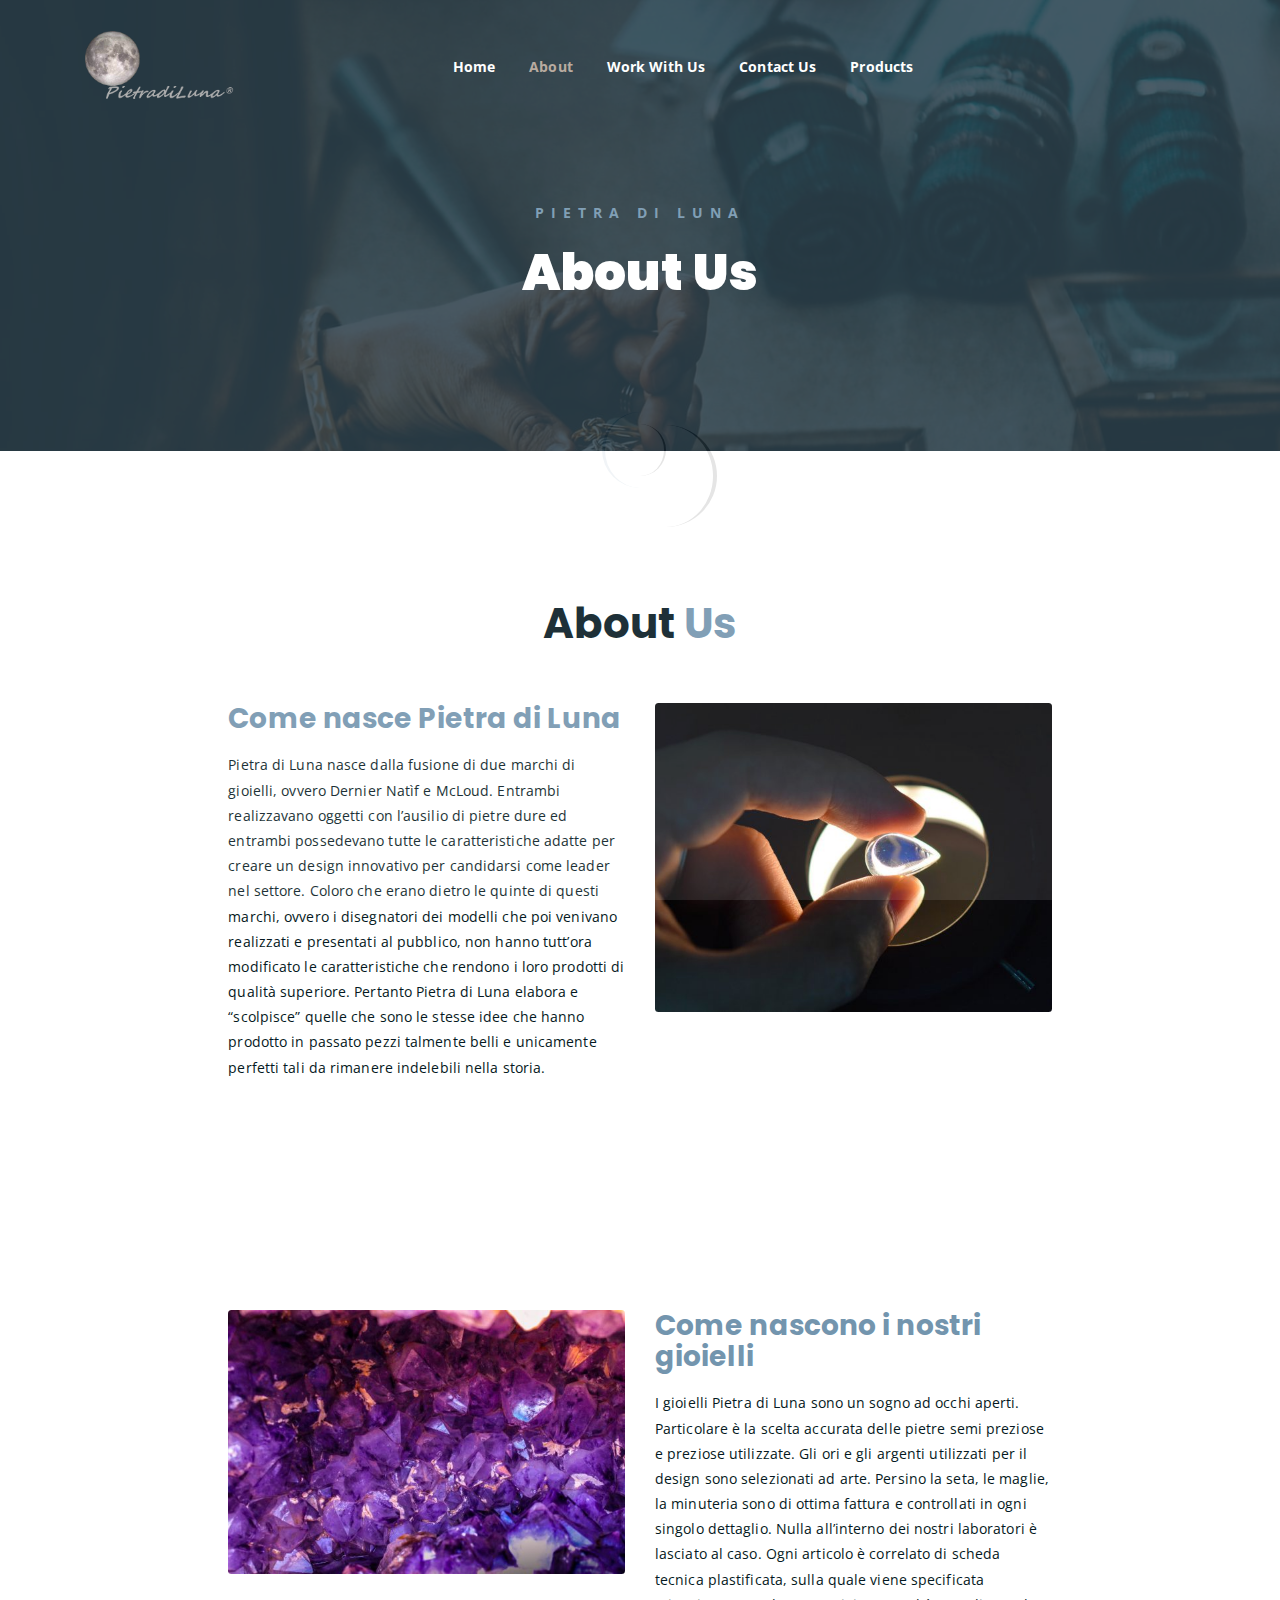
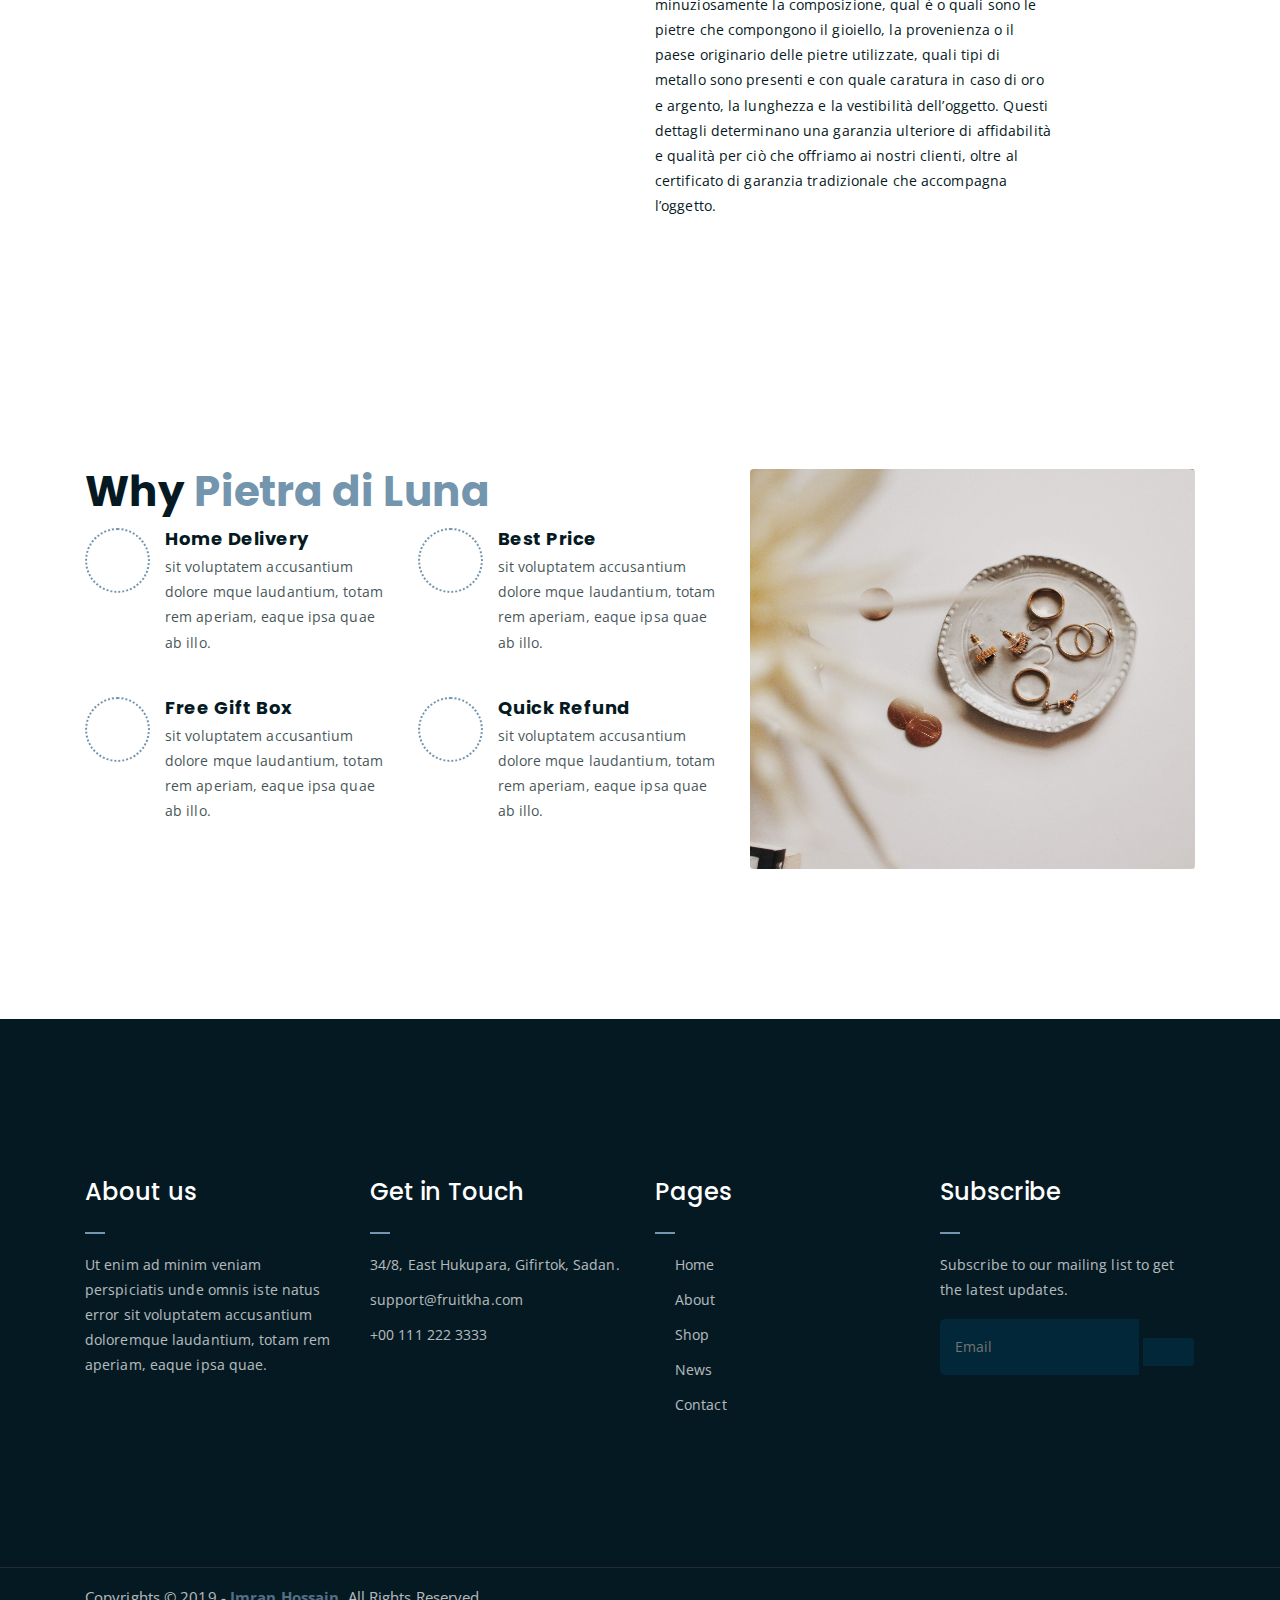
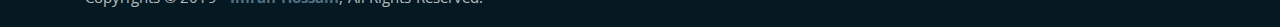
==== commit 02b2fdce: "About us Responsivness fix" ====
--- a/about.html
+++ b/about.html
@@ -141,7 +141,7 @@
 		<h2 class="pb-3 text-center">About <span class="orange-text">Us</span></h2> <br>
 		<div class="row justify-content-center mt-50 mb-150">
 			<div class="col-lg-4 align-self-center g-3">
-				<h3 class="orange-text">Come nasce Pietra di Luna</h3>
+				<h3 class="orange-text text-center text-md-left">Come nasce Pietra di Luna</h3>
 				<p>Pietra di Luna nasce dalla fusione di due marchi di gioielli, ovvero Dernier Natìf e McLoud. 
 					Entrambi realizzavano oggetti con l’ausilio di pietre dure ed entrambi possedevano tutte le 
 					caratteristiche adatte per creare un design innovativo per candidarsi come leader nel settore.
@@ -150,17 +150,17 @@
 					i loro prodotti di qualità superiore. Pertanto Pietra di Luna elabora e “scolpisce” quelle che sono le stesse idee 
 					che hanno prodotto in passato pezzi talmente belli e unicamente perfetti tali da rimanere indelebili nella storia.</p>
 			</div>
+			<div class="col-lg-4 mt-5 mt-md-0">
+				<img src="assets/img/AboutUsPage/pic4.jpg" alt="" class="w-100 img-fluid rounded animated img1">
+			</div>
+		</div>
+		<div class="row justify-content-center pt-80 pb-100 mb-200">
+
 			<div class="col-lg-4">
-				<img src="assets/img/AboutUsPage/pic4.jpg" alt="" class="w-100 img-fluid">
-			</div>
-		</div>
-		<div class="row justify-content-center pt-80 pb-100 mb-200">
-
-			<div class="col-lg-4">
-				<img src="assets/img/AboutUsPage/pic6.jpg" alt="" class="w-100 img-fluid">
+				<img src="assets/img/AboutUsPage/pic6.jpg" alt="" class="w-100 img-fluid rounded animated img2">
 			</div>
 			<div class="col-lg-4 align-self-center">
-				<h3 class="orange-text">Come nascono i nostri gioielli</h3>
+				<h3 class="orange-text text-center text-md-left mt-5 mt-md-0">Come nascono i nostri gioielli</h3>
 				<p>I gioielli Pietra di Luna sono un sogno ad occhi aperti. Particolare è la scelta accurata delle pietre semi preziose e 
 					preziose utilizzate. Gli ori e gli argenti utilizzati per il design sono selezionati ad arte. 
 					Persino la seta, le maglie, la minuteria sono di ottima fattura e controllati in ogni singolo dettaglio. 
@@ -182,9 +182,9 @@
 	<div class="feature-bg">
 		<div class="container">
 			<div class="row">
-				<div class="col-lg-7">
+				<div class="col-lg-7 mb-5 mb-md-0">
 					<div class="featured-text">
-						<h2 class="pb-3">Why <span class="orange-text">Pietra di Luna</span></h2>
+						<h2 class="pb-3 text-center text-lg-left mb-5 mb-md-0">Why <span class="orange-text">Pietra di Luna</span></h2>
 						<div class="row">
 							<div class="col-lg-6 col-md-6 mb-4 mb-md-5">
 								<div class="list-box d-flex">
@@ -233,8 +233,8 @@
 						</div>
 					</div>
 				</div>
-				<div class="col-lg-5">
-					<img class="img-fluid" style="max-height: 400px; min-width: 600px;" src="assets/img/AboutUsPage/cover1.jpg" alt="">
+				<div class="col-lg-5 mt-5 mt-md-0">
+					<img class="img-fluid rounded w-100" style="max-height: 400px;" src="assets/img/AboutUsPage/cover1.jpg" alt="">
 				</div>
 			</div>
 		</div>
@@ -330,5 +330,20 @@
 	<!-- main js -->
 	<script src="assets/js/main.js"></script>
 
+	<script>
+		const observer = new IntersectionObserver(entries => {
+			// Loop over the entries
+			entries.forEach(entry => {
+				// If the element is visible
+				if (entry.isIntersecting) {
+					// Add the animation class
+					entry.target.classList.add('bounceInUp');
+				}
+			});
+		});
+		observer.observe(document.querySelector('.img1'));
+		observer.observe(document.querySelector('.img2'));
+	</script>
+
 </body>
 </html>--- a/assets/css/main.css
+++ b/assets/css/main.css
@@ -474,3 +474,44 @@
   margin-bottom: 80px;
 }
 
+.breadcrumb-bg {
+  background-image: url(../img/Contact/ContactBanner.jpg);
+}
+
+.breadcrumb-text p {
+  color: #7395AE;
+  font-weight: 700;
+  text-transform: uppercase;
+  letter-spacing: 7px;
+}
+
+.breadcrumb-text h1 {
+  font-size: 50px;
+  font-weight: 900;
+  color: #fff;
+  margin: 0;
+  margin-top: 20px;
+}
+
+.breadcrumb-section {
+  padding: 150px 0;
+  background-size: cover;
+  background-position: center center;
+  position: relative;
+  z-index: 1;
+  background-attachment: fixed;
+  padding-top: 200px;
+}
+
+.breadcrumb-section:after {
+  position: absolute;
+  left: 0;
+  top: 0;
+  width: 100%;
+  height: 100%;
+  content: "";
+  background-color: #07212e;
+  z-index: -1;
+  opacity: 0.8;
+}
+
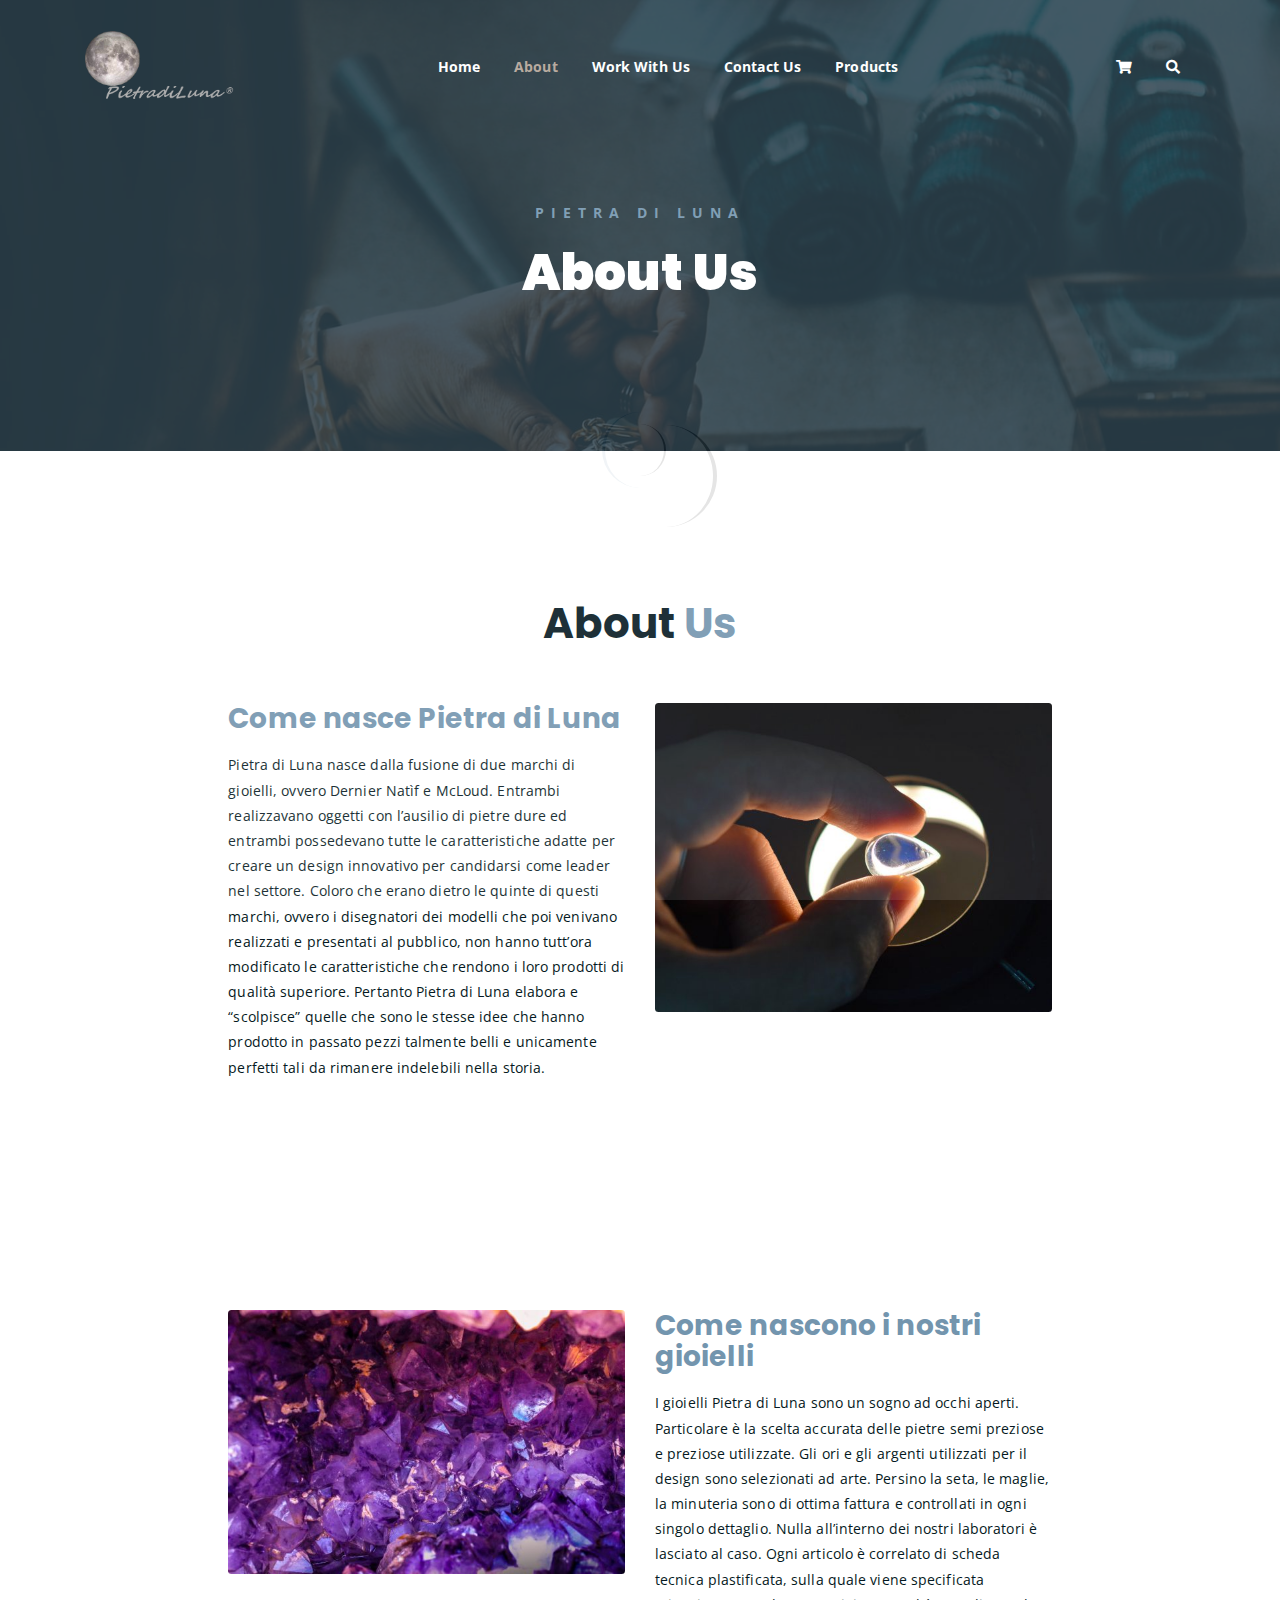
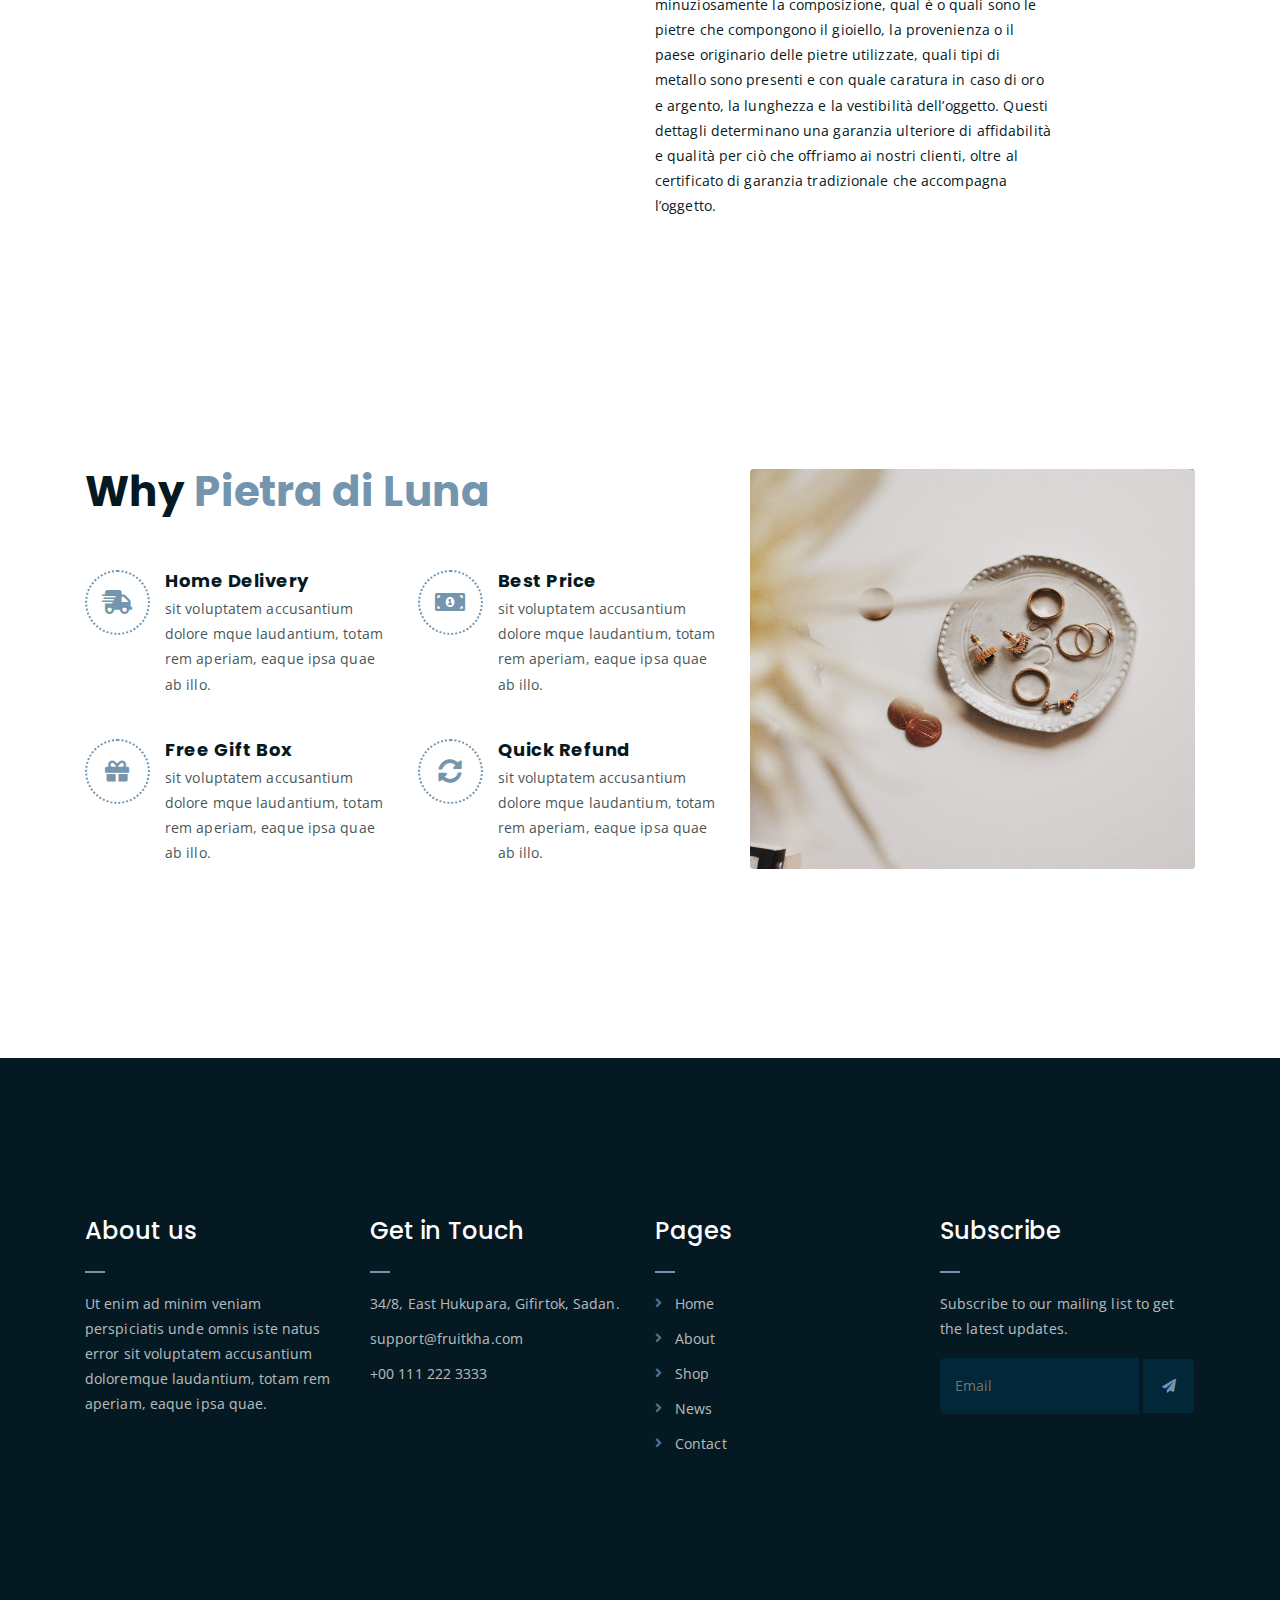
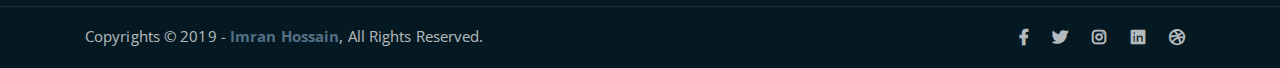
==== commit 3ead657f: "Last Section Fix" ====
--- a/about.html
+++ b/about.html
@@ -184,7 +184,7 @@
 			<div class="row">
 				<div class="col-lg-7 mb-5 mb-md-0">
 					<div class="featured-text">
-						<h2 class="pb-3 text-center text-lg-left mb-5 mb-md-0">Why <span class="orange-text">Pietra di Luna</span></h2>
+						<h2 class="pb-3 text-center text-lg-left mb-5">Why <span class="orange-text">Pietra di Luna</span></h2>
 						<div class="row">
 							<div class="col-lg-6 col-md-6 mb-4 mb-md-5">
 								<div class="list-box d-flex">
--- a/assets/css/all.min.css
+++ b/assets/css/all.min.css
@@ -0,0 +1 @@
+.fa,.fab,.fal,.far,.fas{-moz-osx-font-smoothing:grayscale;-webkit-font-smoothing:antialiased;display:inline-block;font-style:normal;font-variant:normal;text-rendering:auto;line-height:1}.fa-lg{font-size:1.33333em;line-height:.75em;vertical-align:-.0667em}.fa-xs{font-size:.75em}.fa-sm{font-size:.875em}.fa-1x{font-size:1em}.fa-2x{font-size:2em}.fa-3x{font-size:3em}.fa-4x{font-size:4em}.fa-5x{font-size:5em}.fa-6x{font-size:6em}.fa-7x{font-size:7em}.fa-8x{font-size:8em}.fa-9x{font-size:9em}.fa-10x{font-size:10em}.fa-fw{text-align:center;width:1.25em}.fa-ul{list-style-type:none;margin-left:2.5em;padding-left:0}.fa-ul>li{position:relative}.fa-li{left:-2em;position:absolute;text-align:center;width:2em;line-height:inherit}.fa-border{border:.08em solid #eee;border-radius:.1em;padding:.2em .25em .15em}.fa-pull-left{float:left}.fa-pull-right{float:right}.fa.fa-pull-left,.fab.fa-pull-left,.fal.fa-pull-left,.far.fa-pull-left,.fas.fa-pull-left{margin-right:.3em}.fa.fa-pull-right,.fab.fa-pull-right,.fal.fa-pull-right,.far.fa-pull-right,.fas.fa-pull-right{margin-left:.3em}.fa-spin{animation:fa-spin 2s infinite linear}.fa-pulse{animation:fa-spin 1s infinite steps(8)}@keyframes fa-spin{0%{transform:rotate(0deg)}to{transform:rotate(1turn)}}.fa-rotate-90{-ms-filter:"progid:DXImageTransform.Microsoft.BasicImage(rotation=1)";transform:rotate(90deg)}.fa-rotate-180{-ms-filter:"progid:DXImageTransform.Microsoft.BasicImage(rotation=2)";transform:rotate(180deg)}.fa-rotate-270{-ms-filter:"progid:DXImageTransform.Microsoft.BasicImage(rotation=3)";transform:rotate(270deg)}.fa-flip-horizontal{-ms-filter:"progid:DXImageTransform.Microsoft.BasicImage(rotation=0, mirror=1)";transform:scaleX(-1)}.fa-flip-vertical{transform:scaleY(-1)}.fa-flip-horizontal.fa-flip-vertical,.fa-flip-vertical{-ms-filter:"progid:DXImageTransform.Microsoft.BasicImage(rotation=2, mirror=1)"}.fa-flip-horizontal.fa-flip-vertical{transform:scale(-1)}:root .fa-flip-horizontal,:root .fa-flip-vertical,:root .fa-rotate-90,:root .fa-rotate-180,:root .fa-rotate-270{filter:none}.fa-stack{display:inline-block;height:2em;line-height:2em;position:relative;vertical-align:middle;width:2.5em}.fa-stack-1x,.fa-stack-2x{left:0;position:absolute;text-align:center;width:100%}.fa-stack-1x{line-height:inherit}.fa-stack-2x{font-size:2em}.fa-inverse{color:#fff}.fa-500px:before{content:"\f26e"}.fa-accessible-icon:before{content:"\f368"}.fa-accusoft:before{content:"\f369"}.fa-acquisitions-incorporated:before{content:"\f6af"}.fa-ad:before{content:"\f641"}.fa-address-book:before{content:"\f2b9"}.fa-address-card:before{content:"\f2bb"}.fa-adjust:before{content:"\f042"}.fa-adn:before{content:"\f170"}.fa-adobe:before{content:"\f778"}.fa-adversal:before{content:"\f36a"}.fa-affiliatetheme:before{content:"\f36b"}.fa-air-freshener:before{content:"\f5d0"}.fa-algolia:before{content:"\f36c"}.fa-align-center:before{content:"\f037"}.fa-align-justify:before{content:"\f039"}.fa-align-left:before{content:"\f036"}.fa-align-right:before{content:"\f038"}.fa-alipay:before{content:"\f642"}.fa-allergies:before{content:"\f461"}.fa-amazon:before{content:"\f270"}.fa-amazon-pay:before{content:"\f42c"}.fa-ambulance:before{content:"\f0f9"}.fa-american-sign-language-interpreting:before{content:"\f2a3"}.fa-amilia:before{content:"\f36d"}.fa-anchor:before{content:"\f13d"}.fa-android:before{content:"\f17b"}.fa-angellist:before{content:"\f209"}.fa-angle-double-down:before{content:"\f103"}.fa-angle-double-left:before{content:"\f100"}.fa-angle-double-right:before{content:"\f101"}.fa-angle-double-up:before{content:"\f102"}.fa-angle-down:before{content:"\f107"}.fa-angle-left:before{content:"\f104"}.fa-angle-right:before{content:"\f105"}.fa-angle-up:before{content:"\f106"}.fa-angry:before{content:"\f556"}.fa-angrycreative:before{content:"\f36e"}.fa-angular:before{content:"\f420"}.fa-ankh:before{content:"\f644"}.fa-app-store:before{content:"\f36f"}.fa-app-store-ios:before{content:"\f370"}.fa-apper:before{content:"\f371"}.fa-apple:before{content:"\f179"}.fa-apple-alt:before{content:"\f5d1"}.fa-apple-pay:before{content:"\f415"}.fa-archive:before{content:"\f187"}.fa-archway:before{content:"\f557"}.fa-arrow-alt-circle-down:before{content:"\f358"}.fa-arrow-alt-circle-left:before{content:"\f359"}.fa-arrow-alt-circle-right:before{content:"\f35a"}.fa-arrow-alt-circle-up:before{content:"\f35b"}.fa-arrow-circle-down:before{content:"\f0ab"}.fa-arrow-circle-left:before{content:"\f0a8"}.fa-arrow-circle-right:before{content:"\f0a9"}.fa-arrow-circle-up:before{content:"\f0aa"}.fa-arrow-down:before{content:"\f063"}.fa-arrow-left:before{content:"\f060"}.fa-arrow-right:before{content:"\f061"}.fa-arrow-up:before{content:"\f062"}.fa-arrows-alt:before{content:"\f0b2"}.fa-arrows-alt-h:before{content:"\f337"}.fa-arrows-alt-v:before{content:"\f338"}.fa-artstation:before{content:"\f77a"}.fa-assistive-listening-systems:before{content:"\f2a2"}.fa-asterisk:before{content:"\f069"}.fa-asymmetrik:before{content:"\f372"}.fa-at:before{content:"\f1fa"}.fa-atlas:before{content:"\f558"}.fa-atlassian:before{content:"\f77b"}.fa-atom:before{content:"\f5d2"}.fa-audible:before{content:"\f373"}.fa-audio-description:before{content:"\f29e"}.fa-autoprefixer:before{content:"\f41c"}.fa-avianex:before{content:"\f374"}.fa-aviato:before{content:"\f421"}.fa-award:before{content:"\f559"}.fa-aws:before{content:"\f375"}.fa-baby:before{content:"\f77c"}.fa-baby-carriage:before{content:"\f77d"}.fa-backspace:before{content:"\f55a"}.fa-backward:before{content:"\f04a"}.fa-balance-scale:before{content:"\f24e"}.fa-ban:before{content:"\f05e"}.fa-band-aid:before{content:"\f462"}.fa-bandcamp:before{content:"\f2d5"}.fa-barcode:before{content:"\f02a"}.fa-bars:before{content:"\f0c9"}.fa-baseball-ball:before{content:"\f433"}.fa-basketball-ball:before{content:"\f434"}.fa-bath:before{content:"\f2cd"}.fa-battery-empty:before{content:"\f244"}.fa-battery-full:before{content:"\f240"}.fa-battery-half:before{content:"\f242"}.fa-battery-quarter:before{content:"\f243"}.fa-battery-three-quarters:before{content:"\f241"}.fa-bed:before{content:"\f236"}.fa-beer:before{content:"\f0fc"}.fa-behance:before{content:"\f1b4"}.fa-behance-square:before{content:"\f1b5"}.fa-bell:before{content:"\f0f3"}.fa-bell-slash:before{content:"\f1f6"}.fa-bezier-curve:before{content:"\f55b"}.fa-bible:before{content:"\f647"}.fa-bicycle:before{content:"\f206"}.fa-bimobject:before{content:"\f378"}.fa-binoculars:before{content:"\f1e5"}.fa-biohazard:before{content:"\f780"}.fa-birthday-cake:before{content:"\f1fd"}.fa-bitbucket:before{content:"\f171"}.fa-bitcoin:before{content:"\f379"}.fa-bity:before{content:"\f37a"}.fa-black-tie:before{content:"\f27e"}.fa-blackberry:before{content:"\f37b"}.fa-blender:before{content:"\f517"}.fa-blender-phone:before{content:"\f6b6"}.fa-blind:before{content:"\f29d"}.fa-blog:before{content:"\f781"}.fa-blogger:before{content:"\f37c"}.fa-blogger-b:before{content:"\f37d"}.fa-bluetooth:before{content:"\f293"}.fa-bluetooth-b:before{content:"\f294"}.fa-bold:before{content:"\f032"}.fa-bolt:before{content:"\f0e7"}.fa-bomb:before{content:"\f1e2"}.fa-bone:before{content:"\f5d7"}.fa-bong:before{content:"\f55c"}.fa-book:before{content:"\f02d"}.fa-book-dead:before{content:"\f6b7"}.fa-book-open:before{content:"\f518"}.fa-book-reader:before{content:"\f5da"}.fa-bookmark:before{content:"\f02e"}.fa-bowling-ball:before{content:"\f436"}.fa-box:before{content:"\f466"}.fa-box-open:before{content:"\f49e"}.fa-boxes:before{content:"\f468"}.fa-braille:before{content:"\f2a1"}.fa-brain:before{content:"\f5dc"}.fa-briefcase:before{content:"\f0b1"}.fa-briefcase-medical:before{content:"\f469"}.fa-broadcast-tower:before{content:"\f519"}.fa-broom:before{content:"\f51a"}.fa-brush:before{content:"\f55d"}.fa-btc:before{content:"\f15a"}.fa-bug:before{content:"\f188"}.fa-building:before{content:"\f1ad"}.fa-bullhorn:before{content:"\f0a1"}.fa-bullseye:before{content:"\f140"}.fa-burn:before{content:"\f46a"}.fa-buromobelexperte:before{content:"\f37f"}.fa-bus:before{content:"\f207"}.fa-bus-alt:before{content:"\f55e"}.fa-business-time:before{content:"\f64a"}.fa-buysellads:before{content:"\f20d"}.fa-calculator:before{content:"\f1ec"}.fa-calendar:before{content:"\f133"}.fa-calendar-alt:before{content:"\f073"}.fa-calendar-check:before{content:"\f274"}.fa-calendar-day:before{content:"\f783"}.fa-calendar-minus:before{content:"\f272"}.fa-calendar-plus:before{content:"\f271"}.fa-calendar-times:before{content:"\f273"}.fa-calendar-week:before{content:"\f784"}.fa-camera:before{content:"\f030"}.fa-camera-retro:before{content:"\f083"}.fa-campground:before{content:"\f6bb"}.fa-canadian-maple-leaf:before{content:"\f785"}.fa-candy-cane:before{content:"\f786"}.fa-cannabis:before{content:"\f55f"}.fa-capsules:before{content:"\f46b"}.fa-car:before{content:"\f1b9"}.fa-car-alt:before{content:"\f5de"}.fa-car-battery:before{content:"\f5df"}.fa-car-crash:before{content:"\f5e1"}.fa-car-side:before{content:"\f5e4"}.fa-caret-down:before{content:"\f0d7"}.fa-caret-left:before{content:"\f0d9"}.fa-caret-right:before{content:"\f0da"}.fa-caret-square-down:before{content:"\f150"}.fa-caret-square-left:before{content:"\f191"}.fa-caret-square-right:before{content:"\f152"}.fa-caret-square-up:before{content:"\f151"}.fa-caret-up:before{content:"\f0d8"}.fa-carrot:before{content:"\f787"}.fa-cart-arrow-down:before{content:"\f218"}.fa-cart-plus:before{content:"\f217"}.fa-cash-register:before{content:"\f788"}.fa-cat:before{content:"\f6be"}.fa-cc-amazon-pay:before{content:"\f42d"}.fa-cc-amex:before{content:"\f1f3"}.fa-cc-apple-pay:before{content:"\f416"}.fa-cc-diners-club:before{content:"\f24c"}.fa-cc-discover:before{content:"\f1f2"}.fa-cc-jcb:before{content:"\f24b"}.fa-cc-mastercard:before{content:"\f1f1"}.fa-cc-paypal:before{content:"\f1f4"}.fa-cc-stripe:before{content:"\f1f5"}.fa-cc-visa:before{content:"\f1f0"}.fa-centercode:before{content:"\f380"}.fa-centos:before{content:"\f789"}.fa-certificate:before{content:"\f0a3"}.fa-chair:before{content:"\f6c0"}.fa-chalkboard:before{content:"\f51b"}.fa-chalkboard-teacher:before{content:"\f51c"}.fa-charging-station:before{content:"\f5e7"}.fa-chart-area:before{content:"\f1fe"}.fa-chart-bar:before{content:"\f080"}.fa-chart-line:before{content:"\f201"}.fa-chart-pie:before{content:"\f200"}.fa-check:before{content:"\f00c"}.fa-check-circle:before{content:"\f058"}.fa-check-double:before{content:"\f560"}.fa-check-square:before{content:"\f14a"}.fa-chess:before{content:"\f439"}.fa-chess-bishop:before{content:"\f43a"}.fa-chess-board:before{content:"\f43c"}.fa-chess-king:before{content:"\f43f"}.fa-chess-knight:before{content:"\f441"}.fa-chess-pawn:before{content:"\f443"}.fa-chess-queen:before{content:"\f445"}.fa-chess-rook:before{content:"\f447"}.fa-chevron-circle-down:before{content:"\f13a"}.fa-chevron-circle-left:before{content:"\f137"}.fa-chevron-circle-right:before{content:"\f138"}.fa-chevron-circle-up:before{content:"\f139"}.fa-chevron-down:before{content:"\f078"}.fa-chevron-left:before{content:"\f053"}.fa-chevron-right:before{content:"\f054"}.fa-chevron-up:before{content:"\f077"}.fa-child:before{content:"\f1ae"}.fa-chrome:before{content:"\f268"}.fa-church:before{content:"\f51d"}.fa-circle:before{content:"\f111"}.fa-circle-notch:before{content:"\f1ce"}.fa-city:before{content:"\f64f"}.fa-clipboard:before{content:"\f328"}.fa-clipboard-check:before{content:"\f46c"}.fa-clipboard-list:before{content:"\f46d"}.fa-clock:before{content:"\f017"}.fa-clone:before{content:"\f24d"}.fa-closed-captioning:before{content:"\f20a"}.fa-cloud:before{content:"\f0c2"}.fa-cloud-download-alt:before{content:"\f381"}.fa-cloud-meatball:before{content:"\f73b"}.fa-cloud-moon:before{content:"\f6c3"}.fa-cloud-moon-rain:before{content:"\f73c"}.fa-cloud-rain:before{content:"\f73d"}.fa-cloud-showers-heavy:before{content:"\f740"}.fa-cloud-sun:before{content:"\f6c4"}.fa-cloud-sun-rain:before{content:"\f743"}.fa-cloud-upload-alt:before{content:"\f382"}.fa-cloudscale:before{content:"\f383"}.fa-cloudsmith:before{content:"\f384"}.fa-cloudversify:before{content:"\f385"}.fa-cocktail:before{content:"\f561"}.fa-code:before{content:"\f121"}.fa-code-branch:before{content:"\f126"}.fa-codepen:before{content:"\f1cb"}.fa-codiepie:before{content:"\f284"}.fa-coffee:before{content:"\f0f4"}.fa-cog:before{content:"\f013"}.fa-cogs:before{content:"\f085"}.fa-coins:before{content:"\f51e"}.fa-columns:before{content:"\f0db"}.fa-comment:before{content:"\f075"}.fa-comment-alt:before{content:"\f27a"}.fa-comment-dollar:before{content:"\f651"}.fa-comment-dots:before{content:"\f4ad"}.fa-comment-slash:before{content:"\f4b3"}.fa-comments:before{content:"\f086"}.fa-comments-dollar:before{content:"\f653"}.fa-compact-disc:before{content:"\f51f"}.fa-compass:before{content:"\f14e"}.fa-compress:before{content:"\f066"}.fa-compress-arrows-alt:before{content:"\f78c"}.fa-concierge-bell:before{content:"\f562"}.fa-confluence:before{content:"\f78d"}.fa-connectdevelop:before{content:"\f20e"}.fa-contao:before{content:"\f26d"}.fa-cookie:before{content:"\f563"}.fa-cookie-bite:before{content:"\f564"}.fa-copy:before{content:"\f0c5"}.fa-copyright:before{content:"\f1f9"}.fa-couch:before{content:"\f4b8"}.fa-cpanel:before{content:"\f388"}.fa-creative-commons:before{content:"\f25e"}.fa-creative-commons-by:before{content:"\f4e7"}.fa-creative-commons-nc:before{content:"\f4e8"}.fa-creative-commons-nc-eu:before{content:"\f4e9"}.fa-creative-commons-nc-jp:before{content:"\f4ea"}.fa-creative-commons-nd:before{content:"\f4eb"}.fa-creative-commons-pd:before{content:"\f4ec"}.fa-creative-commons-pd-alt:before{content:"\f4ed"}.fa-creative-commons-remix:before{content:"\f4ee"}.fa-creative-commons-sa:before{content:"\f4ef"}.fa-creative-commons-sampling:before{content:"\f4f0"}.fa-creative-commons-sampling-plus:before{content:"\f4f1"}.fa-creative-commons-share:before{content:"\f4f2"}.fa-creative-commons-zero:before{content:"\f4f3"}.fa-credit-card:before{content:"\f09d"}.fa-critical-role:before{content:"\f6c9"}.fa-crop:before{content:"\f125"}.fa-crop-alt:before{content:"\f565"}.fa-cross:before{content:"\f654"}.fa-crosshairs:before{content:"\f05b"}.fa-crow:before{content:"\f520"}.fa-crown:before{content:"\f521"}.fa-css3:before{content:"\f13c"}.fa-css3-alt:before{content:"\f38b"}.fa-cube:before{content:"\f1b2"}.fa-cubes:before{content:"\f1b3"}.fa-cut:before{content:"\f0c4"}.fa-cuttlefish:before{content:"\f38c"}.fa-d-and-d:before{content:"\f38d"}.fa-d-and-d-beyond:before{content:"\f6ca"}.fa-dashcube:before{content:"\f210"}.fa-database:before{content:"\f1c0"}.fa-deaf:before{content:"\f2a4"}.fa-delicious:before{content:"\f1a5"}.fa-democrat:before{content:"\f747"}.fa-deploydog:before{content:"\f38e"}.fa-deskpro:before{content:"\f38f"}.fa-desktop:before{content:"\f108"}.fa-dev:before{content:"\f6cc"}.fa-deviantart:before{content:"\f1bd"}.fa-dharmachakra:before{content:"\f655"}.fa-dhl:before{content:"\f790"}.fa-diagnoses:before{content:"\f470"}.fa-diaspora:before{content:"\f791"}.fa-dice:before{content:"\f522"}.fa-dice-d20:before{content:"\f6cf"}.fa-dice-d6:before{content:"\f6d1"}.fa-dice-five:before{content:"\f523"}.fa-dice-four:before{content:"\f524"}.fa-dice-one:before{content:"\f525"}.fa-dice-six:before{content:"\f526"}.fa-dice-three:before{content:"\f527"}.fa-dice-two:before{content:"\f528"}.fa-digg:before{content:"\f1a6"}.fa-digital-ocean:before{content:"\f391"}.fa-digital-tachograph:before{content:"\f566"}.fa-directions:before{content:"\f5eb"}.fa-discord:before{content:"\f392"}.fa-discourse:before{content:"\f393"}.fa-divide:before{content:"\f529"}.fa-dizzy:before{content:"\f567"}.fa-dna:before{content:"\f471"}.fa-dochub:before{content:"\f394"}.fa-docker:before{content:"\f395"}.fa-dog:before{content:"\f6d3"}.fa-dollar-sign:before{content:"\f155"}.fa-dolly:before{content:"\f472"}.fa-dolly-flatbed:before{content:"\f474"}.fa-donate:before{content:"\f4b9"}.fa-door-closed:before{content:"\f52a"}.fa-door-open:before{content:"\f52b"}.fa-dot-circle:before{content:"\f192"}.fa-dove:before{content:"\f4ba"}.fa-download:before{content:"\f019"}.fa-draft2digital:before{content:"\f396"}.fa-drafting-compass:before{content:"\f568"}.fa-dragon:before{content:"\f6d5"}.fa-draw-polygon:before{content:"\f5ee"}.fa-dribbble:before{content:"\f17d"}.fa-dribbble-square:before{content:"\f397"}.fa-dropbox:before{content:"\f16b"}.fa-drum:before{content:"\f569"}.fa-drum-steelpan:before{content:"\f56a"}.fa-drumstick-bite:before{content:"\f6d7"}.fa-drupal:before{content:"\f1a9"}.fa-dumbbell:before{content:"\f44b"}.fa-dumpster:before{content:"\f793"}.fa-dumpster-fire:before{content:"\f794"}.fa-dungeon:before{content:"\f6d9"}.fa-dyalog:before{content:"\f399"}.fa-earlybirds:before{content:"\f39a"}.fa-ebay:before{content:"\f4f4"}.fa-edge:before{content:"\f282"}.fa-edit:before{content:"\f044"}.fa-eject:before{content:"\f052"}.fa-elementor:before{content:"\f430"}.fa-ellipsis-h:before{content:"\f141"}.fa-ellipsis-v:before{content:"\f142"}.fa-ello:before{content:"\f5f1"}.fa-ember:before{content:"\f423"}.fa-empire:before{content:"\f1d1"}.fa-envelope:before{content:"\f0e0"}.fa-envelope-open:before{content:"\f2b6"}.fa-envelope-open-text:before{content:"\f658"}.fa-envelope-square:before{content:"\f199"}.fa-envira:before{content:"\f299"}.fa-equals:before{content:"\f52c"}.fa-eraser:before{content:"\f12d"}.fa-erlang:before{content:"\f39d"}.fa-ethereum:before{content:"\f42e"}.fa-ethernet:before{content:"\f796"}.fa-etsy:before{content:"\f2d7"}.fa-euro-sign:before{content:"\f153"}.fa-exchange-alt:before{content:"\f362"}.fa-exclamation:before{content:"\f12a"}.fa-exclamation-circle:before{content:"\f06a"}.fa-exclamation-triangle:before{content:"\f071"}.fa-expand:before{content:"\f065"}.fa-expand-arrows-alt:before{content:"\f31e"}.fa-expeditedssl:before{content:"\f23e"}.fa-external-link-alt:before{content:"\f35d"}.fa-external-link-square-alt:before{content:"\f360"}.fa-eye:before{content:"\f06e"}.fa-eye-dropper:before{content:"\f1fb"}.fa-eye-slash:before{content:"\f070"}.fa-facebook:before{content:"\f09a"}.fa-facebook-f:before{content:"\f39e"}.fa-facebook-messenger:before{content:"\f39f"}.fa-facebook-square:before{content:"\f082"}.fa-fantasy-flight-games:before{content:"\f6dc"}.fa-fast-backward:before{content:"\f049"}.fa-fast-forward:before{content:"\f050"}.fa-fax:before{content:"\f1ac"}.fa-feather:before{content:"\f52d"}.fa-feather-alt:before{content:"\f56b"}.fa-fedex:before{content:"\f797"}.fa-fedora:before{content:"\f798"}.fa-female:before{content:"\f182"}.fa-fighter-jet:before{content:"\f0fb"}.fa-figma:before{content:"\f799"}.fa-file:before{content:"\f15b"}.fa-file-alt:before{content:"\f15c"}.fa-file-archive:before{content:"\f1c6"}.fa-file-audio:before{content:"\f1c7"}.fa-file-code:before{content:"\f1c9"}.fa-file-contract:before{content:"\f56c"}.fa-file-csv:before{content:"\f6dd"}.fa-file-download:before{content:"\f56d"}.fa-file-excel:before{content:"\f1c3"}.fa-file-export:before{content:"\f56e"}.fa-file-image:before{content:"\f1c5"}.fa-file-import:before{content:"\f56f"}.fa-file-invoice:before{content:"\f570"}.fa-file-invoice-dollar:before{content:"\f571"}.fa-file-medical:before{content:"\f477"}.fa-file-medical-alt:before{content:"\f478"}.fa-file-pdf:before{content:"\f1c1"}.fa-file-powerpoint:before{content:"\f1c4"}.fa-file-prescription:before{content:"\f572"}.fa-file-signature:before{content:"\f573"}.fa-file-upload:before{content:"\f574"}.fa-file-video:before{content:"\f1c8"}.fa-file-word:before{content:"\f1c2"}.fa-fill:before{content:"\f575"}.fa-fill-drip:before{content:"\f576"}.fa-film:before{content:"\f008"}.fa-filter:before{content:"\f0b0"}.fa-fingerprint:before{content:"\f577"}.fa-fire:before{content:"\f06d"}.fa-fire-alt:before{content:"\f7e4"}.fa-fire-extinguisher:before{content:"\f134"}.fa-firefox:before{content:"\f269"}.fa-first-aid:before{content:"\f479"}.fa-first-order:before{content:"\f2b0"}.fa-first-order-alt:before{content:"\f50a"}.fa-firstdraft:before{content:"\f3a1"}.fa-fish:before{content:"\f578"}.fa-fist-raised:before{content:"\f6de"}.fa-flag:before{content:"\f024"}.fa-flag-checkered:before{content:"\f11e"}.fa-flag-usa:before{content:"\f74d"}.fa-flask:before{content:"\f0c3"}.fa-flickr:before{content:"\f16e"}.fa-flipboard:before{content:"\f44d"}.fa-flushed:before{content:"\f579"}.fa-fly:before{content:"\f417"}.fa-folder:before{content:"\f07b"}.fa-folder-minus:before{content:"\f65d"}.fa-folder-open:before{content:"\f07c"}.fa-folder-plus:before{content:"\f65e"}.fa-font:before{content:"\f031"}.fa-font-awesome:before{content:"\f2b4"}.fa-font-awesome-alt:before{content:"\f35c"}.fa-font-awesome-flag:before{content:"\f425"}.fa-font-awesome-logo-full:before{content:"\f4e6"}.fa-fonticons:before{content:"\f280"}.fa-fonticons-fi:before{content:"\f3a2"}.fa-football-ball:before{content:"\f44e"}.fa-fort-awesome:before{content:"\f286"}.fa-fort-awesome-alt:before{content:"\f3a3"}.fa-forumbee:before{content:"\f211"}.fa-forward:before{content:"\f04e"}.fa-foursquare:before{content:"\f180"}.fa-free-code-camp:before{content:"\f2c5"}.fa-freebsd:before{content:"\f3a4"}.fa-frog:before{content:"\f52e"}.fa-frown:before{content:"\f119"}.fa-frown-open:before{content:"\f57a"}.fa-fulcrum:before{content:"\f50b"}.fa-funnel-dollar:before{content:"\f662"}.fa-futbol:before{content:"\f1e3"}.fa-galactic-republic:before{content:"\f50c"}.fa-galactic-senate:before{content:"\f50d"}.fa-gamepad:before{content:"\f11b"}.fa-gas-pump:before{content:"\f52f"}.fa-gavel:before{content:"\f0e3"}.fa-gem:before{content:"\f3a5"}.fa-genderless:before{content:"\f22d"}.fa-get-pocket:before{content:"\f265"}.fa-gg:before{content:"\f260"}.fa-gg-circle:before{content:"\f261"}.fa-ghost:before{content:"\f6e2"}.fa-gift:before{content:"\f06b"}.fa-gifts:before{content:"\f79c"}.fa-git:before{content:"\f1d3"}.fa-git-square:before{content:"\f1d2"}.fa-github:before{content:"\f09b"}.fa-github-alt:before{content:"\f113"}.fa-github-square:before{content:"\f092"}.fa-gitkraken:before{content:"\f3a6"}.fa-gitlab:before{content:"\f296"}.fa-gitter:before{content:"\f426"}.fa-glass-cheers:before{content:"\f79f"}.fa-glass-martini:before{content:"\f000"}.fa-glass-martini-alt:before{content:"\f57b"}.fa-glass-whiskey:before{content:"\f7a0"}.fa-glasses:before{content:"\f530"}.fa-glide:before{content:"\f2a5"}.fa-glide-g:before{content:"\f2a6"}.fa-globe:before{content:"\f0ac"}.fa-globe-africa:before{content:"\f57c"}.fa-globe-americas:before{content:"\f57d"}.fa-globe-asia:before{content:"\f57e"}.fa-globe-europe:before{content:"\f7a2"}.fa-gofore:before{content:"\f3a7"}.fa-golf-ball:before{content:"\f450"}.fa-goodreads:before{content:"\f3a8"}.fa-goodreads-g:before{content:"\f3a9"}.fa-google:before{content:"\f1a0"}.fa-google-drive:before{content:"\f3aa"}.fa-google-play:before{content:"\f3ab"}.fa-google-plus:before{content:"\f2b3"}.fa-google-plus-g:before{content:"\f0d5"}.fa-google-plus-square:before{content:"\f0d4"}.fa-google-wallet:before{content:"\f1ee"}.fa-gopuram:before{content:"\f664"}.fa-graduation-cap:before{content:"\f19d"}.fa-gratipay:before{content:"\f184"}.fa-grav:before{content:"\f2d6"}.fa-greater-than:before{content:"\f531"}.fa-greater-than-equal:before{content:"\f532"}.fa-grimace:before{content:"\f57f"}.fa-grin:before{content:"\f580"}.fa-grin-alt:before{content:"\f581"}.fa-grin-beam:before{content:"\f582"}.fa-grin-beam-sweat:before{content:"\f583"}.fa-grin-hearts:before{content:"\f584"}.fa-grin-squint:before{content:"\f585"}.fa-grin-squint-tears:before{content:"\f586"}.fa-grin-stars:before{content:"\f587"}.fa-grin-tears:before{content:"\f588"}.fa-grin-tongue:before{content:"\f589"}.fa-grin-tongue-squint:before{content:"\f58a"}.fa-grin-tongue-wink:before{content:"\f58b"}.fa-grin-wink:before{content:"\f58c"}.fa-grip-horizontal:before{content:"\f58d"}.fa-grip-lines:before{content:"\f7a4"}.fa-grip-lines-vertical:before{content:"\f7a5"}.fa-grip-vertical:before{content:"\f58e"}.fa-gripfire:before{content:"\f3ac"}.fa-grunt:before{content:"\f3ad"}.fa-guitar:before{content:"\f7a6"}.fa-gulp:before{content:"\f3ae"}.fa-h-square:before{content:"\f0fd"}.fa-hacker-news:before{content:"\f1d4"}.fa-hacker-news-square:before{content:"\f3af"}.fa-hackerrank:before{content:"\f5f7"}.fa-hammer:before{content:"\f6e3"}.fa-hamsa:before{content:"\f665"}.fa-hand-holding:before{content:"\f4bd"}.fa-hand-holding-heart:before{content:"\f4be"}.fa-hand-holding-usd:before{content:"\f4c0"}.fa-hand-lizard:before{content:"\f258"}.fa-hand-paper:before{content:"\f256"}.fa-hand-peace:before{content:"\f25b"}.fa-hand-point-down:before{content:"\f0a7"}.fa-hand-point-left:before{content:"\f0a5"}.fa-hand-point-right:before{content:"\f0a4"}.fa-hand-point-up:before{content:"\f0a6"}.fa-hand-pointer:before{content:"\f25a"}.fa-hand-rock:before{content:"\f255"}.fa-hand-scissors:before{content:"\f257"}.fa-hand-spock:before{content:"\f259"}.fa-hands:before{content:"\f4c2"}.fa-hands-helping:before{content:"\f4c4"}.fa-handshake:before{content:"\f2b5"}.fa-hanukiah:before{content:"\f6e6"}.fa-hashtag:before{content:"\f292"}.fa-hat-wizard:before{content:"\f6e8"}.fa-haykal:before{content:"\f666"}.fa-hdd:before{content:"\f0a0"}.fa-heading:before{content:"\f1dc"}.fa-headphones:before{content:"\f025"}.fa-headphones-alt:before{content:"\f58f"}.fa-headset:before{content:"\f590"}.fa-heart:before{content:"\f004"}.fa-heart-broken:before{content:"\f7a9"}.fa-heartbeat:before{content:"\f21e"}.fa-helicopter:before{content:"\f533"}.fa-highlighter:before{content:"\f591"}.fa-hiking:before{content:"\f6ec"}.fa-hippo:before{content:"\f6ed"}.fa-hips:before{content:"\f452"}.fa-hire-a-helper:before{content:"\f3b0"}.fa-history:before{content:"\f1da"}.fa-hockey-puck:before{content:"\f453"}.fa-holly-berry:before{content:"\f7aa"}.fa-home:before{content:"\f015"}.fa-hooli:before{content:"\f427"}.fa-hornbill:before{content:"\f592"}.fa-horse:before{content:"\f6f0"}.fa-horse-head:before{content:"\f7ab"}.fa-hospital:before{content:"\f0f8"}.fa-hospital-alt:before{content:"\f47d"}.fa-hospital-symbol:before{content:"\f47e"}.fa-hot-tub:before{content:"\f593"}.fa-hotel:before{content:"\f594"}.fa-hotjar:before{content:"\f3b1"}.fa-hourglass:before{content:"\f254"}.fa-hourglass-end:before{content:"\f253"}.fa-hourglass-half:before{content:"\f252"}.fa-hourglass-start:before{content:"\f251"}.fa-house-damage:before{content:"\f6f1"}.fa-houzz:before{content:"\f27c"}.fa-hryvnia:before{content:"\f6f2"}.fa-html5:before{content:"\f13b"}.fa-hubspot:before{content:"\f3b2"}.fa-i-cursor:before{content:"\f246"}.fa-icicles:before{content:"\f7ad"}.fa-id-badge:before{content:"\f2c1"}.fa-id-card:before{content:"\f2c2"}.fa-id-card-alt:before{content:"\f47f"}.fa-igloo:before{content:"\f7ae"}.fa-image:before{content:"\f03e"}.fa-images:before{content:"\f302"}.fa-imdb:before{content:"\f2d8"}.fa-inbox:before{content:"\f01c"}.fa-indent:before{content:"\f03c"}.fa-industry:before{content:"\f275"}.fa-infinity:before{content:"\f534"}.fa-info:before{content:"\f129"}.fa-info-circle:before{content:"\f05a"}.fa-instagram:before{content:"\f16d"}.fa-intercom:before{content:"\f7af"}.fa-internet-explorer:before{content:"\f26b"}.fa-invision:before{content:"\f7b0"}.fa-ioxhost:before{content:"\f208"}.fa-italic:before{content:"\f033"}.fa-itunes:before{content:"\f3b4"}.fa-itunes-note:before{content:"\f3b5"}.fa-java:before{content:"\f4e4"}.fa-jedi:before{content:"\f669"}.fa-jedi-order:before{content:"\f50e"}.fa-jenkins:before{content:"\f3b6"}.fa-jira:before{content:"\f7b1"}.fa-joget:before{content:"\f3b7"}.fa-joint:before{content:"\f595"}.fa-joomla:before{content:"\f1aa"}.fa-journal-whills:before{content:"\f66a"}.fa-js:before{content:"\f3b8"}.fa-js-square:before{content:"\f3b9"}.fa-jsfiddle:before{content:"\f1cc"}.fa-kaaba:before{content:"\f66b"}.fa-kaggle:before{content:"\f5fa"}.fa-key:before{content:"\f084"}.fa-keybase:before{content:"\f4f5"}.fa-keyboard:before{content:"\f11c"}.fa-keycdn:before{content:"\f3ba"}.fa-khanda:before{content:"\f66d"}.fa-kickstarter:before{content:"\f3bb"}.fa-kickstarter-k:before{content:"\f3bc"}.fa-kiss:before{content:"\f596"}.fa-kiss-beam:before{content:"\f597"}.fa-kiss-wink-heart:before{content:"\f598"}.fa-kiwi-bird:before{content:"\f535"}.fa-korvue:before{content:"\f42f"}.fa-landmark:before{content:"\f66f"}.fa-language:before{content:"\f1ab"}.fa-laptop:before{content:"\f109"}.fa-laptop-code:before{content:"\f5fc"}.fa-laravel:before{content:"\f3bd"}.fa-lastfm:before{content:"\f202"}.fa-lastfm-square:before{content:"\f203"}.fa-laugh:before{content:"\f599"}.fa-laugh-beam:before{content:"\f59a"}.fa-laugh-squint:before{content:"\f59b"}.fa-laugh-wink:before{content:"\f59c"}.fa-layer-group:before{content:"\f5fd"}.fa-leaf:before{content:"\f06c"}.fa-leanpub:before{content:"\f212"}.fa-lemon:before{content:"\f094"}.fa-less:before{content:"\f41d"}.fa-less-than:before{content:"\f536"}.fa-less-than-equal:before{content:"\f537"}.fa-level-down-alt:before{content:"\f3be"}.fa-level-up-alt:before{content:"\f3bf"}.fa-life-ring:before{content:"\f1cd"}.fa-lightbulb:before{content:"\f0eb"}.fa-line:before{content:"\f3c0"}.fa-link:before{content:"\f0c1"}.fa-linkedin:before{content:"\f08c"}.fa-linkedin-in:before{content:"\f0e1"}.fa-linode:before{content:"\f2b8"}.fa-linux:before{content:"\f17c"}.fa-lira-sign:before{content:"\f195"}.fa-list:before{content:"\f03a"}.fa-list-alt:before{content:"\f022"}.fa-list-ol:before{content:"\f0cb"}.fa-list-ul:before{content:"\f0ca"}.fa-location-arrow:before{content:"\f124"}.fa-lock:before{content:"\f023"}.fa-lock-open:before{content:"\f3c1"}.fa-long-arrow-alt-down:before{content:"\f309"}.fa-long-arrow-alt-left:before{content:"\f30a"}.fa-long-arrow-alt-right:before{content:"\f30b"}.fa-long-arrow-alt-up:before{content:"\f30c"}.fa-low-vision:before{content:"\f2a8"}.fa-luggage-cart:before{content:"\f59d"}.fa-lyft:before{content:"\f3c3"}.fa-magento:before{content:"\f3c4"}.fa-magic:before{content:"\f0d0"}.fa-magnet:before{content:"\f076"}.fa-mail-bulk:before{content:"\f674"}.fa-mailchimp:before{content:"\f59e"}.fa-male:before{content:"\f183"}.fa-mandalorian:before{content:"\f50f"}.fa-map:before{content:"\f279"}.fa-map-marked:before{content:"\f59f"}.fa-map-marked-alt:before{content:"\f5a0"}.fa-map-marker:before{content:"\f041"}.fa-map-marker-alt:before{content:"\f3c5"}.fa-map-pin:before{content:"\f276"}.fa-map-signs:before{content:"\f277"}.fa-markdown:before{content:"\f60f"}.fa-marker:before{content:"\f5a1"}.fa-mars:before{content:"\f222"}.fa-mars-double:before{content:"\f227"}.fa-mars-stroke:before{content:"\f229"}.fa-mars-stroke-h:before{content:"\f22b"}.fa-mars-stroke-v:before{content:"\f22a"}.fa-mask:before{content:"\f6fa"}.fa-mastodon:before{content:"\f4f6"}.fa-maxcdn:before{content:"\f136"}.fa-medal:before{content:"\f5a2"}.fa-medapps:before{content:"\f3c6"}.fa-medium:before{content:"\f23a"}.fa-medium-m:before{content:"\f3c7"}.fa-medkit:before{content:"\f0fa"}.fa-medrt:before{content:"\f3c8"}.fa-meetup:before{content:"\f2e0"}.fa-megaport:before{content:"\f5a3"}.fa-meh:before{content:"\f11a"}.fa-meh-blank:before{content:"\f5a4"}.fa-meh-rolling-eyes:before{content:"\f5a5"}.fa-memory:before{content:"\f538"}.fa-mendeley:before{content:"\f7b3"}.fa-menorah:before{content:"\f676"}.fa-mercury:before{content:"\f223"}.fa-meteor:before{content:"\f753"}.fa-microchip:before{content:"\f2db"}.fa-microphone:before{content:"\f130"}.fa-microphone-alt:before{content:"\f3c9"}.fa-microphone-alt-slash:before{content:"\f539"}.fa-microphone-slash:before{content:"\f131"}.fa-microscope:before{content:"\f610"}.fa-microsoft:before{content:"\f3ca"}.fa-minus:before{content:"\f068"}.fa-minus-circle:before{content:"\f056"}.fa-minus-square:before{content:"\f146"}.fa-mitten:before{content:"\f7b5"}.fa-mix:before{content:"\f3cb"}.fa-mixcloud:before{content:"\f289"}.fa-mizuni:before{content:"\f3cc"}.fa-mobile:before{content:"\f10b"}.fa-mobile-alt:before{content:"\f3cd"}.fa-modx:before{content:"\f285"}.fa-monero:before{content:"\f3d0"}.fa-money-bill:before{content:"\f0d6"}.fa-money-bill-alt:before{content:"\f3d1"}.fa-money-bill-wave:before{content:"\f53a"}.fa-money-bill-wave-alt:before{content:"\f53b"}.fa-money-check:before{content:"\f53c"}.fa-money-check-alt:before{content:"\f53d"}.fa-monument:before{content:"\f5a6"}.fa-moon:before{content:"\f186"}.fa-mortar-pestle:before{content:"\f5a7"}.fa-mosque:before{content:"\f678"}.fa-motorcycle:before{content:"\f21c"}.fa-mountain:before{content:"\f6fc"}.fa-mouse-pointer:before{content:"\f245"}.fa-mug-hot:before{content:"\f7b6"}.fa-music:before{content:"\f001"}.fa-napster:before{content:"\f3d2"}.fa-neos:before{content:"\f612"}.fa-network-wired:before{content:"\f6ff"}.fa-neuter:before{content:"\f22c"}.fa-newspaper:before{content:"\f1ea"}.fa-nimblr:before{content:"\f5a8"}.fa-nintendo-switch:before{content:"\f418"}.fa-node:before{content:"\f419"}.fa-node-js:before{content:"\f3d3"}.fa-not-equal:before{content:"\f53e"}.fa-notes-medical:before{content:"\f481"}.fa-npm:before{content:"\f3d4"}.fa-ns8:before{content:"\f3d5"}.fa-nutritionix:before{content:"\f3d6"}.fa-object-group:before{content:"\f247"}.fa-object-ungroup:before{content:"\f248"}.fa-odnoklassniki:before{content:"\f263"}.fa-odnoklassniki-square:before{content:"\f264"}.fa-oil-can:before{content:"\f613"}.fa-old-republic:before{content:"\f510"}.fa-om:before{content:"\f679"}.fa-opencart:before{content:"\f23d"}.fa-openid:before{content:"\f19b"}.fa-opera:before{content:"\f26a"}.fa-optin-monster:before{content:"\f23c"}.fa-osi:before{content:"\f41a"}.fa-otter:before{content:"\f700"}.fa-outdent:before{content:"\f03b"}.fa-page4:before{content:"\f3d7"}.fa-pagelines:before{content:"\f18c"}.fa-paint-brush:before{content:"\f1fc"}.fa-paint-roller:before{content:"\f5aa"}.fa-palette:before{content:"\f53f"}.fa-palfed:before{content:"\f3d8"}.fa-pallet:before{content:"\f482"}.fa-paper-plane:before{content:"\f1d8"}.fa-paperclip:before{content:"\f0c6"}.fa-parachute-box:before{content:"\f4cd"}.fa-paragraph:before{content:"\f1dd"}.fa-parking:before{content:"\f540"}.fa-passport:before{content:"\f5ab"}.fa-pastafarianism:before{content:"\f67b"}.fa-paste:before{content:"\f0ea"}.fa-patreon:before{content:"\f3d9"}.fa-pause:before{content:"\f04c"}.fa-pause-circle:before{content:"\f28b"}.fa-paw:before{content:"\f1b0"}.fa-paypal:before{content:"\f1ed"}.fa-peace:before{content:"\f67c"}.fa-pen:before{content:"\f304"}.fa-pen-alt:before{content:"\f305"}.fa-pen-fancy:before{content:"\f5ac"}.fa-pen-nib:before{content:"\f5ad"}.fa-pen-square:before{content:"\f14b"}.fa-pencil-alt:before{content:"\f303"}.fa-pencil-ruler:before{content:"\f5ae"}.fa-penny-arcade:before{content:"\f704"}.fa-people-carry:before{content:"\f4ce"}.fa-percent:before{content:"\f295"}.fa-percentage:before{content:"\f541"}.fa-periscope:before{content:"\f3da"}.fa-person-booth:before{content:"\f756"}.fa-phabricator:before{content:"\f3db"}.fa-phoenix-framework:before{content:"\f3dc"}.fa-phoenix-squadron:before{content:"\f511"}.fa-phone:before{content:"\f095"}.fa-phone-slash:before{content:"\f3dd"}.fa-phone-square:before{content:"\f098"}.fa-phone-volume:before{content:"\f2a0"}.fa-php:before{content:"\f457"}.fa-pied-piper:before{content:"\f2ae"}.fa-pied-piper-alt:before{content:"\f1a8"}.fa-pied-piper-hat:before{content:"\f4e5"}.fa-pied-piper-pp:before{content:"\f1a7"}.fa-piggy-bank:before{content:"\f4d3"}.fa-pills:before{content:"\f484"}.fa-pinterest:before{content:"\f0d2"}.fa-pinterest-p:before{content:"\f231"}.fa-pinterest-square:before{content:"\f0d3"}.fa-place-of-worship:before{content:"\f67f"}.fa-plane:before{content:"\f072"}.fa-plane-arrival:before{content:"\f5af"}.fa-plane-departure:before{content:"\f5b0"}.fa-play:before{content:"\f04b"}.fa-play-circle:before{content:"\f144"}.fa-playstation:before{content:"\f3df"}.fa-plug:before{content:"\f1e6"}.fa-plus:before{content:"\f067"}.fa-plus-circle:before{content:"\f055"}.fa-plus-square:before{content:"\f0fe"}.fa-podcast:before{content:"\f2ce"}.fa-poll:before{content:"\f681"}.fa-poll-h:before{content:"\f682"}.fa-poo:before{content:"\f2fe"}.fa-poo-storm:before{content:"\f75a"}.fa-poop:before{content:"\f619"}.fa-portrait:before{content:"\f3e0"}.fa-pound-sign:before{content:"\f154"}.fa-power-off:before{content:"\f011"}.fa-pray:before{content:"\f683"}.fa-praying-hands:before{content:"\f684"}.fa-prescription:before{content:"\f5b1"}.fa-prescription-bottle:before{content:"\f485"}.fa-prescription-bottle-alt:before{content:"\f486"}.fa-print:before{content:"\f02f"}.fa-procedures:before{content:"\f487"}.fa-product-hunt:before{content:"\f288"}.fa-project-diagram:before{content:"\f542"}.fa-pushed:before{content:"\f3e1"}.fa-puzzle-piece:before{content:"\f12e"}.fa-python:before{content:"\f3e2"}.fa-qq:before{content:"\f1d6"}.fa-qrcode:before{content:"\f029"}.fa-question:before{content:"\f128"}.fa-question-circle:before{content:"\f059"}.fa-quidditch:before{content:"\f458"}.fa-quinscape:before{content:"\f459"}.fa-quora:before{content:"\f2c4"}.fa-quote-left:before{content:"\f10d"}.fa-quote-right:before{content:"\f10e"}.fa-quran:before{content:"\f687"}.fa-r-project:before{content:"\f4f7"}.fa-radiation:before{content:"\f7b9"}.fa-radiation-alt:before{content:"\f7ba"}.fa-rainbow:before{content:"\f75b"}.fa-random:before{content:"\f074"}.fa-raspberry-pi:before{content:"\f7bb"}.fa-ravelry:before{content:"\f2d9"}.fa-react:before{content:"\f41b"}.fa-reacteurope:before{content:"\f75d"}.fa-readme:before{content:"\f4d5"}.fa-rebel:before{content:"\f1d0"}.fa-receipt:before{content:"\f543"}.fa-recycle:before{content:"\f1b8"}.fa-red-river:before{content:"\f3e3"}.fa-reddit:before{content:"\f1a1"}.fa-reddit-alien:before{content:"\f281"}.fa-reddit-square:before{content:"\f1a2"}.fa-redhat:before{content:"\f7bc"}.fa-redo:before{content:"\f01e"}.fa-redo-alt:before{content:"\f2f9"}.fa-registered:before{content:"\f25d"}.fa-renren:before{content:"\f18b"}.fa-reply:before{content:"\f3e5"}.fa-reply-all:before{content:"\f122"}.fa-replyd:before{content:"\f3e6"}.fa-republican:before{content:"\f75e"}.fa-researchgate:before{content:"\f4f8"}.fa-resolving:before{content:"\f3e7"}.fa-restroom:before{content:"\f7bd"}.fa-retweet:before{content:"\f079"}.fa-rev:before{content:"\f5b2"}.fa-ribbon:before{content:"\f4d6"}.fa-ring:before{content:"\f70b"}.fa-road:before{content:"\f018"}.fa-robot:before{content:"\f544"}.fa-rocket:before{content:"\f135"}.fa-rocketchat:before{content:"\f3e8"}.fa-rockrms:before{content:"\f3e9"}.fa-route:before{content:"\f4d7"}.fa-rss:before{content:"\f09e"}.fa-rss-square:before{content:"\f143"}.fa-ruble-sign:before{content:"\f158"}.fa-ruler:before{content:"\f545"}.fa-ruler-combined:before{content:"\f546"}.fa-ruler-horizontal:before{content:"\f547"}.fa-ruler-vertical:before{content:"\f548"}.fa-running:before{content:"\f70c"}.fa-rupee-sign:before{content:"\f156"}.fa-sad-cry:before{content:"\f5b3"}.fa-sad-tear:before{content:"\f5b4"}.fa-safari:before{content:"\f267"}.fa-sass:before{content:"\f41e"}.fa-satellite:before{content:"\f7bf"}.fa-satellite-dish:before{content:"\f7c0"}.fa-save:before{content:"\f0c7"}.fa-schlix:before{content:"\f3ea"}.fa-school:before{content:"\f549"}.fa-screwdriver:before{content:"\f54a"}.fa-scribd:before{content:"\f28a"}.fa-scroll:before{content:"\f70e"}.fa-sd-card:before{content:"\f7c2"}.fa-search:before{content:"\f002"}.fa-search-dollar:before{content:"\f688"}.fa-search-location:before{content:"\f689"}.fa-search-minus:before{content:"\f010"}.fa-search-plus:before{content:"\f00e"}.fa-searchengin:before{content:"\f3eb"}.fa-seedling:before{content:"\f4d8"}.fa-sellcast:before{content:"\f2da"}.fa-sellsy:before{content:"\f213"}.fa-server:before{content:"\f233"}.fa-servicestack:before{content:"\f3ec"}.fa-shapes:before{content:"\f61f"}.fa-share:before{content:"\f064"}.fa-share-alt:before{content:"\f1e0"}.fa-share-alt-square:before{content:"\f1e1"}.fa-share-square:before{content:"\f14d"}.fa-shekel-sign:before{content:"\f20b"}.fa-shield-alt:before{content:"\f3ed"}.fa-ship:before{content:"\f21a"}.fa-shipping-fast:before{content:"\f48b"}.fa-shirtsinbulk:before{content:"\f214"}.fa-shoe-prints:before{content:"\f54b"}.fa-shopping-bag:before{content:"\f290"}.fa-shopping-basket:before{content:"\f291"}.fa-shopping-cart:before{content:"\f07a"}.fa-shopware:before{content:"\f5b5"}.fa-shower:before{content:"\f2cc"}.fa-shuttle-van:before{content:"\f5b6"}.fa-sign:before{content:"\f4d9"}.fa-sign-in-alt:before{content:"\f2f6"}.fa-sign-language:before{content:"\f2a7"}.fa-sign-out-alt:before{content:"\f2f5"}.fa-signal:before{content:"\f012"}.fa-signature:before{content:"\f5b7"}.fa-sim-card:before{content:"\f7c4"}.fa-simplybuilt:before{content:"\f215"}.fa-sistrix:before{content:"\f3ee"}.fa-sitemap:before{content:"\f0e8"}.fa-sith:before{content:"\f512"}.fa-skating:before{content:"\f7c5"}.fa-sketch:before{content:"\f7c6"}.fa-skiing:before{content:"\f7c9"}.fa-skiing-nordic:before{content:"\f7ca"}.fa-skull:before{content:"\f54c"}.fa-skull-crossbones:before{content:"\f714"}.fa-skyatlas:before{content:"\f216"}.fa-skype:before{content:"\f17e"}.fa-slack:before{content:"\f198"}.fa-slack-hash:before{content:"\f3ef"}.fa-slash:before{content:"\f715"}.fa-sleigh:before{content:"\f7cc"}.fa-sliders-h:before{content:"\f1de"}.fa-slideshare:before{content:"\f1e7"}.fa-smile:before{content:"\f118"}.fa-smile-beam:before{content:"\f5b8"}.fa-smile-wink:before{content:"\f4da"}.fa-smog:before{content:"\f75f"}.fa-smoking:before{content:"\f48d"}.fa-smoking-ban:before{content:"\f54d"}.fa-sms:before{content:"\f7cd"}.fa-snapchat:before{content:"\f2ab"}.fa-snapchat-ghost:before{content:"\f2ac"}.fa-snapchat-square:before{content:"\f2ad"}.fa-snowboarding:before{content:"\f7ce"}.fa-snowflake:before{content:"\f2dc"}.fa-snowman:before{content:"\f7d0"}.fa-snowplow:before{content:"\f7d2"}.fa-socks:before{content:"\f696"}.fa-solar-panel:before{content:"\f5ba"}.fa-sort:before{content:"\f0dc"}.fa-sort-alpha-down:before{content:"\f15d"}.fa-sort-alpha-up:before{content:"\f15e"}.fa-sort-amount-down:before{content:"\f160"}.fa-sort-amount-up:before{content:"\f161"}.fa-sort-down:before{content:"\f0dd"}.fa-sort-numeric-down:before{content:"\f162"}.fa-sort-numeric-up:before{content:"\f163"}.fa-sort-up:before{content:"\f0de"}.fa-soundcloud:before{content:"\f1be"}.fa-sourcetree:before{content:"\f7d3"}.fa-spa:before{content:"\f5bb"}.fa-space-shuttle:before{content:"\f197"}.fa-speakap:before{content:"\f3f3"}.fa-spider:before{content:"\f717"}.fa-spinner:before{content:"\f110"}.fa-splotch:before{content:"\f5bc"}.fa-spotify:before{content:"\f1bc"}.fa-spray-can:before{content:"\f5bd"}.fa-square:before{content:"\f0c8"}.fa-square-full:before{content:"\f45c"}.fa-square-root-alt:before{content:"\f698"}.fa-squarespace:before{content:"\f5be"}.fa-stack-exchange:before{content:"\f18d"}.fa-stack-overflow:before{content:"\f16c"}.fa-stamp:before{content:"\f5bf"}.fa-star:before{content:"\f005"}.fa-star-and-crescent:before{content:"\f699"}.fa-star-half:before{content:"\f089"}.fa-star-half-alt:before{content:"\f5c0"}.fa-star-of-david:before{content:"\f69a"}.fa-star-of-life:before{content:"\f621"}.fa-staylinked:before{content:"\f3f5"}.fa-steam:before{content:"\f1b6"}.fa-steam-square:before{content:"\f1b7"}.fa-steam-symbol:before{content:"\f3f6"}.fa-step-backward:before{content:"\f048"}.fa-step-forward:before{content:"\f051"}.fa-stethoscope:before{content:"\f0f1"}.fa-sticker-mule:before{content:"\f3f7"}.fa-sticky-note:before{content:"\f249"}.fa-stop:before{content:"\f04d"}.fa-stop-circle:before{content:"\f28d"}.fa-stopwatch:before{content:"\f2f2"}.fa-store:before{content:"\f54e"}.fa-store-alt:before{content:"\f54f"}.fa-strava:before{content:"\f428"}.fa-stream:before{content:"\f550"}.fa-street-view:before{content:"\f21d"}.fa-strikethrough:before{content:"\f0cc"}.fa-stripe:before{content:"\f429"}.fa-stripe-s:before{content:"\f42a"}.fa-stroopwafel:before{content:"\f551"}.fa-studiovinari:before{content:"\f3f8"}.fa-stumbleupon:before{content:"\f1a4"}.fa-stumbleupon-circle:before{content:"\f1a3"}.fa-subscript:before{content:"\f12c"}.fa-subway:before{content:"\f239"}.fa-suitcase:before{content:"\f0f2"}.fa-suitcase-rolling:before{content:"\f5c1"}.fa-sun:before{content:"\f185"}.fa-superpowers:before{content:"\f2dd"}.fa-superscript:before{content:"\f12b"}.fa-supple:before{content:"\f3f9"}.fa-surprise:before{content:"\f5c2"}.fa-suse:before{content:"\f7d6"}.fa-swatchbook:before{content:"\f5c3"}.fa-swimmer:before{content:"\f5c4"}.fa-swimming-pool:before{content:"\f5c5"}.fa-synagogue:before{content:"\f69b"}.fa-sync:before{content:"\f021"}.fa-sync-alt:before{content:"\f2f1"}.fa-syringe:before{content:"\f48e"}.fa-table:before{content:"\f0ce"}.fa-table-tennis:before{content:"\f45d"}.fa-tablet:before{content:"\f10a"}.fa-tablet-alt:before{content:"\f3fa"}.fa-tablets:before{content:"\f490"}.fa-tachometer-alt:before{content:"\f3fd"}.fa-tag:before{content:"\f02b"}.fa-tags:before{content:"\f02c"}.fa-tape:before{content:"\f4db"}.fa-tasks:before{content:"\f0ae"}.fa-taxi:before{content:"\f1ba"}.fa-teamspeak:before{content:"\f4f9"}.fa-teeth:before{content:"\f62e"}.fa-teeth-open:before{content:"\f62f"}.fa-telegram:before{content:"\f2c6"}.fa-telegram-plane:before{content:"\f3fe"}.fa-temperature-high:before{content:"\f769"}.fa-temperature-low:before{content:"\f76b"}.fa-tencent-weibo:before{content:"\f1d5"}.fa-tenge:before{content:"\f7d7"}.fa-terminal:before{content:"\f120"}.fa-text-height:before{content:"\f034"}.fa-text-width:before{content:"\f035"}.fa-th:before{content:"\f00a"}.fa-th-large:before{content:"\f009"}.fa-th-list:before{content:"\f00b"}.fa-the-red-yeti:before{content:"\f69d"}.fa-theater-masks:before{content:"\f630"}.fa-themeco:before{content:"\f5c6"}.fa-themeisle:before{content:"\f2b2"}.fa-thermometer:before{content:"\f491"}.fa-thermometer-empty:before{content:"\f2cb"}.fa-thermometer-full:before{content:"\f2c7"}.fa-thermometer-half:before{content:"\f2c9"}.fa-thermometer-quarter:before{content:"\f2ca"}.fa-thermometer-three-quarters:before{content:"\f2c8"}.fa-think-peaks:before{content:"\f731"}.fa-thumbs-down:before{content:"\f165"}.fa-thumbs-up:before{content:"\f164"}.fa-thumbtack:before{content:"\f08d"}.fa-ticket-alt:before{content:"\f3ff"}.fa-times:before{content:"\f00d"}.fa-times-circle:before{content:"\f057"}.fa-tint:before{content:"\f043"}.fa-tint-slash:before{content:"\f5c7"}.fa-tired:before{content:"\f5c8"}.fa-toggle-off:before{content:"\f204"}.fa-toggle-on:before{content:"\f205"}.fa-toilet:before{content:"\f7d8"}.fa-toilet-paper:before{content:"\f71e"}.fa-toolbox:before{content:"\f552"}.fa-tools:before{content:"\f7d9"}.fa-tooth:before{content:"\f5c9"}.fa-torah:before{content:"\f6a0"}.fa-torii-gate:before{content:"\f6a1"}.fa-tractor:before{content:"\f722"}.fa-trade-federation:before{content:"\f513"}.fa-trademark:before{content:"\f25c"}.fa-traffic-light:before{content:"\f637"}.fa-train:before{content:"\f238"}.fa-tram:before{content:"\f7da"}.fa-transgender:before{content:"\f224"}.fa-transgender-alt:before{content:"\f225"}.fa-trash:before{content:"\f1f8"}.fa-trash-alt:before{content:"\f2ed"}.fa-tree:before{content:"\f1bb"}.fa-trello:before{content:"\f181"}.fa-tripadvisor:before{content:"\f262"}.fa-trophy:before{content:"\f091"}.fa-truck:before{content:"\f0d1"}.fa-truck-loading:before{content:"\f4de"}.fa-truck-monster:before{content:"\f63b"}.fa-truck-moving:before{content:"\f4df"}.fa-truck-pickup:before{content:"\f63c"}.fa-tshirt:before{content:"\f553"}.fa-tty:before{content:"\f1e4"}.fa-tumblr:before{content:"\f173"}.fa-tumblr-square:before{content:"\f174"}.fa-tv:before{content:"\f26c"}.fa-twitch:before{content:"\f1e8"}.fa-twitter:before{content:"\f099"}.fa-twitter-square:before{content:"\f081"}.fa-typo3:before{content:"\f42b"}.fa-uber:before{content:"\f402"}.fa-ubuntu:before{content:"\f7df"}.fa-uikit:before{content:"\f403"}.fa-umbrella:before{content:"\f0e9"}.fa-umbrella-beach:before{content:"\f5ca"}.fa-underline:before{content:"\f0cd"}.fa-undo:before{content:"\f0e2"}.fa-undo-alt:before{content:"\f2ea"}.fa-uniregistry:before{content:"\f404"}.fa-universal-access:before{content:"\f29a"}.fa-university:before{content:"\f19c"}.fa-unlink:before{content:"\f127"}.fa-unlock:before{content:"\f09c"}.fa-unlock-alt:before{content:"\f13e"}.fa-untappd:before{content:"\f405"}.fa-upload:before{content:"\f093"}.fa-ups:before{content:"\f7e0"}.fa-usb:before{content:"\f287"}.fa-user:before{content:"\f007"}.fa-user-alt:before{content:"\f406"}.fa-user-alt-slash:before{content:"\f4fa"}.fa-user-astronaut:before{content:"\f4fb"}.fa-user-check:before{content:"\f4fc"}.fa-user-circle:before{content:"\f2bd"}.fa-user-clock:before{content:"\f4fd"}.fa-user-cog:before{content:"\f4fe"}.fa-user-edit:before{content:"\f4ff"}.fa-user-friends:before{content:"\f500"}.fa-user-graduate:before{content:"\f501"}.fa-user-injured:before{content:"\f728"}.fa-user-lock:before{content:"\f502"}.fa-user-md:before{content:"\f0f0"}.fa-user-minus:before{content:"\f503"}.fa-user-ninja:before{content:"\f504"}.fa-user-plus:before{content:"\f234"}.fa-user-secret:before{content:"\f21b"}.fa-user-shield:before{content:"\f505"}.fa-user-slash:before{content:"\f506"}.fa-user-tag:before{content:"\f507"}.fa-user-tie:before{content:"\f508"}.fa-user-times:before{content:"\f235"}.fa-users:before{content:"\f0c0"}.fa-users-cog:before{content:"\f509"}.fa-usps:before{content:"\f7e1"}.fa-ussunnah:before{content:"\f407"}.fa-utensil-spoon:before{content:"\f2e5"}.fa-utensils:before{content:"\f2e7"}.fa-vaadin:before{content:"\f408"}.fa-vector-square:before{content:"\f5cb"}.fa-venus:before{content:"\f221"}.fa-venus-double:before{content:"\f226"}.fa-venus-mars:before{content:"\f228"}.fa-viacoin:before{content:"\f237"}.fa-viadeo:before{content:"\f2a9"}.fa-viadeo-square:before{content:"\f2aa"}.fa-vial:before{content:"\f492"}.fa-vials:before{content:"\f493"}.fa-viber:before{content:"\f409"}.fa-video:before{content:"\f03d"}.fa-video-slash:before{content:"\f4e2"}.fa-vihara:before{content:"\f6a7"}.fa-vimeo:before{content:"\f40a"}.fa-vimeo-square:before{content:"\f194"}.fa-vimeo-v:before{content:"\f27d"}.fa-vine:before{content:"\f1ca"}.fa-vk:before{content:"\f189"}.fa-vnv:before{content:"\f40b"}.fa-volleyball-ball:before{content:"\f45f"}.fa-volume-down:before{content:"\f027"}.fa-volume-mute:before{content:"\f6a9"}.fa-volume-off:before{content:"\f026"}.fa-volume-up:before{content:"\f028"}.fa-vote-yea:before{content:"\f772"}.fa-vr-cardboard:before{content:"\f729"}.fa-vuejs:before{content:"\f41f"}.fa-walking:before{content:"\f554"}.fa-wallet:before{content:"\f555"}.fa-warehouse:before{content:"\f494"}.fa-water:before{content:"\f773"}.fa-weebly:before{content:"\f5cc"}.fa-weibo:before{content:"\f18a"}.fa-weight:before{content:"\f496"}.fa-weight-hanging:before{content:"\f5cd"}.fa-weixin:before{content:"\f1d7"}.fa-whatsapp:before{content:"\f232"}.fa-whatsapp-square:before{content:"\f40c"}.fa-wheelchair:before{content:"\f193"}.fa-whmcs:before{content:"\f40d"}.fa-wifi:before{content:"\f1eb"}.fa-wikipedia-w:before{content:"\f266"}.fa-wind:before{content:"\f72e"}.fa-window-close:before{content:"\f410"}.fa-window-maximize:before{content:"\f2d0"}.fa-window-minimize:before{content:"\f2d1"}.fa-window-restore:before{content:"\f2d2"}.fa-windows:before{content:"\f17a"}.fa-wine-bottle:before{content:"\f72f"}.fa-wine-glass:before{content:"\f4e3"}.fa-wine-glass-alt:before{content:"\f5ce"}.fa-wix:before{content:"\f5cf"}.fa-wizards-of-the-coast:before{content:"\f730"}.fa-wolf-pack-battalion:before{content:"\f514"}.fa-won-sign:before{content:"\f159"}.fa-wordpress:before{content:"\f19a"}.fa-wordpress-simple:before{content:"\f411"}.fa-wpbeginner:before{content:"\f297"}.fa-wpexplorer:before{content:"\f2de"}.fa-wpforms:before{content:"\f298"}.fa-wpressr:before{content:"\f3e4"}.fa-wrench:before{content:"\f0ad"}.fa-x-ray:before{content:"\f497"}.fa-xbox:before{content:"\f412"}.fa-xing:before{content:"\f168"}.fa-xing-square:before{content:"\f169"}.fa-y-combinator:before{content:"\f23b"}.fa-yahoo:before{content:"\f19e"}.fa-yandex:before{content:"\f413"}.fa-yandex-international:before{content:"\f414"}.fa-yarn:before{content:"\f7e3"}.fa-yelp:before{content:"\f1e9"}.fa-yen-sign:before{content:"\f157"}.fa-yin-yang:before{content:"\f6ad"}.fa-yoast:before{content:"\f2b1"}.fa-youtube:before{content:"\f167"}.fa-youtube-square:before{content:"\f431"}.fa-zhihu:before{content:"\f63f"}.sr-only{border:0;clip:rect(0,0,0,0);height:1px;margin:-1px;overflow:hidden;padding:0;position:absolute;width:1px}.sr-only-focusable:active,.sr-only-focusable:focus{clip:auto;height:auto;margin:0;overflow:visible;position:static;width:auto}@font-face{font-family:"Font Awesome 5 Brands";font-style:normal;font-weight:normal;src:url(../webfonts/fa-brands-400.eot);src:url(../webfonts/fa-brands-400.eot?#iefix) format("embedded-opentype"),url(../webfonts/fa-brands-400.woff2) format("woff2"),url(../webfonts/fa-brands-400.woff) format("woff"),url(../webfonts/fa-brands-400.ttf) format("truetype"),url(../webfonts/fa-brands-400.svg#fontawesome) format("svg")}.fab{font-family:"Font Awesome 5 Brands"}@font-face{font-family:"Font Awesome 5 Free";font-style:normal;font-weight:400;src:url(../webfonts/fa-regular-400.eot);src:url(../webfonts/fa-regular-400.eot?#iefix) format("embedded-opentype"),url(../webfonts/fa-regular-400.woff2) format("woff2"),url(../webfonts/fa-regular-400.woff) format("woff"),url(../webfonts/fa-regular-400.ttf) format("truetype"),url(../webfonts/fa-regular-400.svg#fontawesome) format("svg")}.far{font-weight:400}@font-face{font-family:"Font Awesome 5 Free";font-style:normal;font-weight:900;src:url(../webfonts/fa-solid-900.eot);src:url(../webfonts/fa-solid-900.eot?#iefix) format("embedded-opentype"),url(../webfonts/fa-solid-900.woff2) format("woff2"),url(../webfonts/fa-solid-900.woff) format("woff"),url(../webfonts/fa-solid-900.ttf) format("truetype"),url(../webfonts/fa-solid-900.svg#fontawesome) format("svg")}.fa,.far,.fas{font-family:"Font Awesome 5 Free"}.fa,.fas{font-weight:900}--- a/assets/css/main.css
+++ b/assets/css/main.css
@@ -473,45 +473,3 @@
 .section-title {
   margin-bottom: 80px;
 }
-
-.breadcrumb-bg {
-  background-image: url(../img/Contact/ContactBanner.jpg);
-}
-
-.breadcrumb-text p {
-  color: #7395AE;
-  font-weight: 700;
-  text-transform: uppercase;
-  letter-spacing: 7px;
-}
-
-.breadcrumb-text h1 {
-  font-size: 50px;
-  font-weight: 900;
-  color: #fff;
-  margin: 0;
-  margin-top: 20px;
-}
-
-.breadcrumb-section {
-  padding: 150px 0;
-  background-size: cover;
-  background-position: center center;
-  position: relative;
-  z-index: 1;
-  background-attachment: fixed;
-  padding-top: 200px;
-}
-
-.breadcrumb-section:after {
-  position: absolute;
-  left: 0;
-  top: 0;
-  width: 100%;
-  height: 100%;
-  content: "";
-  background-color: #07212e;
-  z-index: -1;
-  opacity: 0.8;
-}
-
--- a/assets/css/footer.css
+++ b/assets/css/footer.css
@@ -37,7 +37,11 @@
     background-color: #7395AE;
     content: "";
   }
-  
+  @media only screen and (max-width : 767px) {
+    h2.widget-title:after {
+      left: calc(50% - 10px);
+    }
+  }
   .footer-box p {
     color: #fff;
     opacity: 0.7;
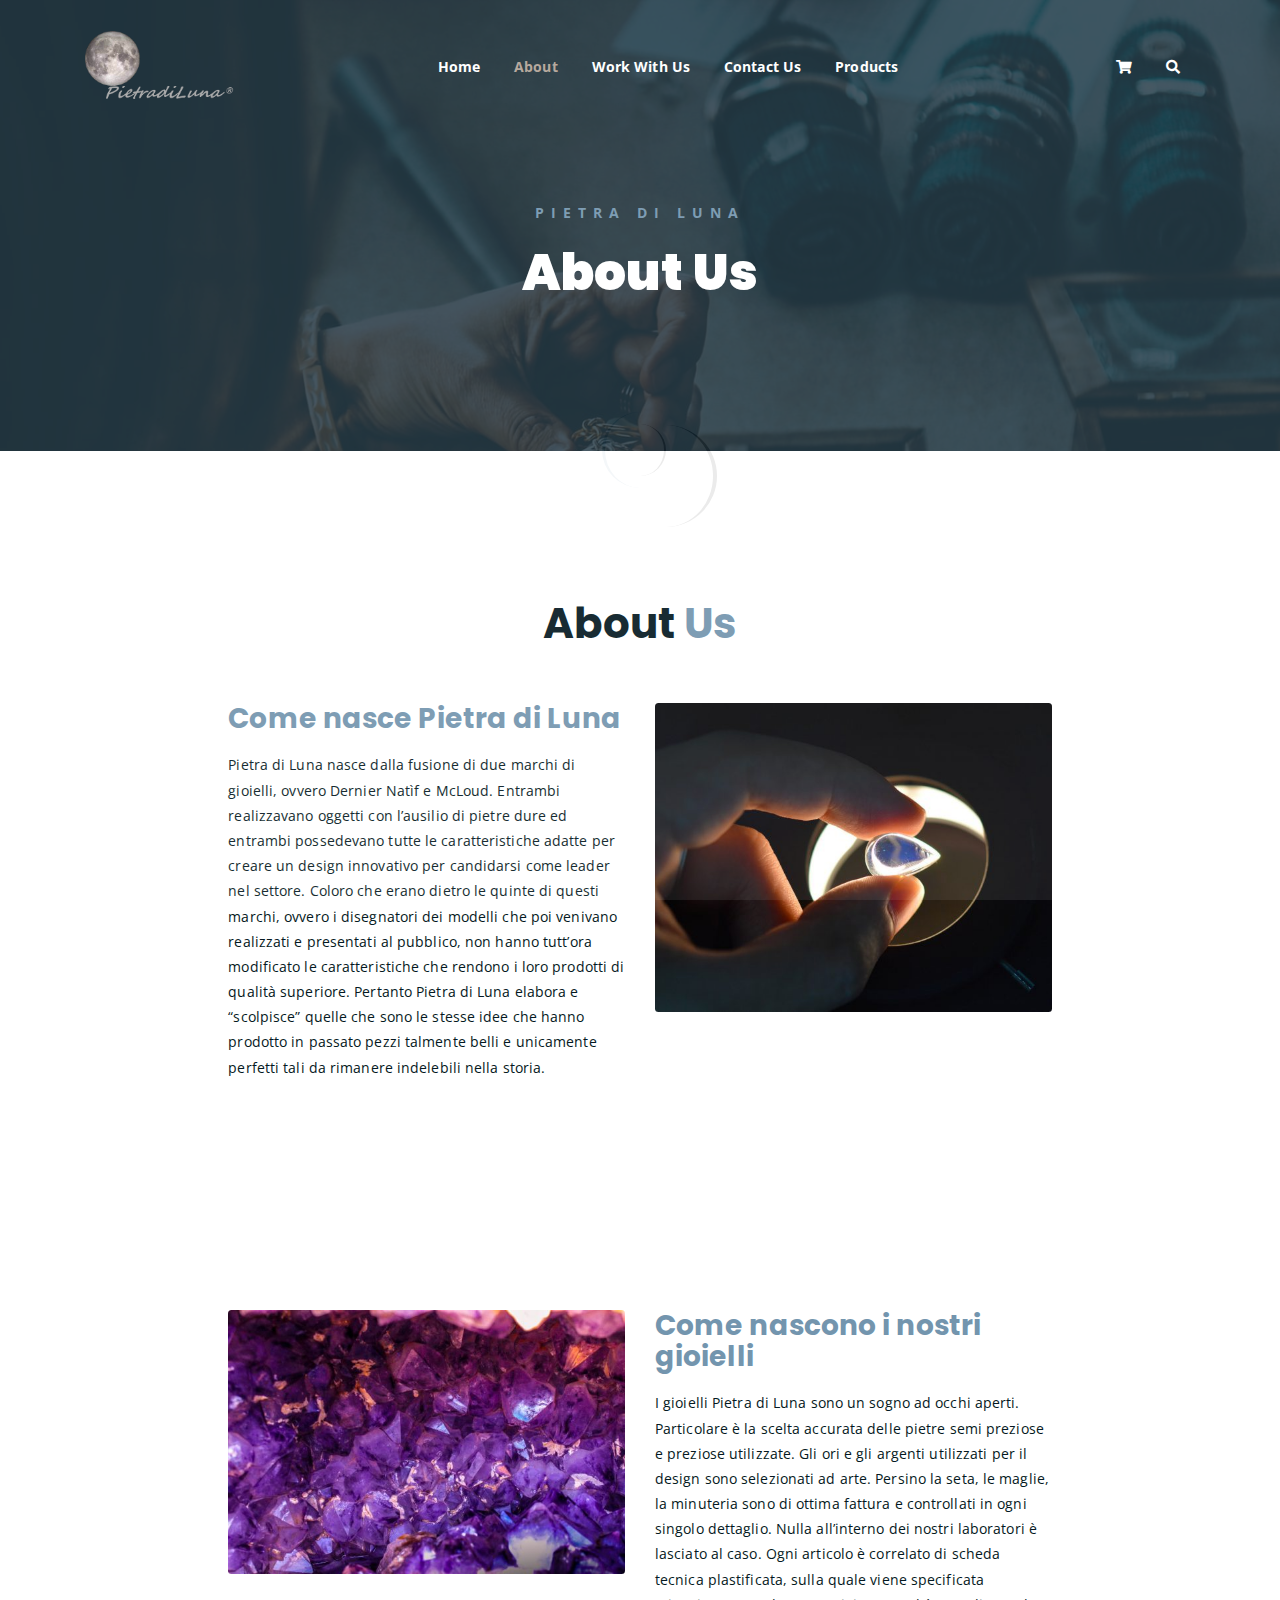
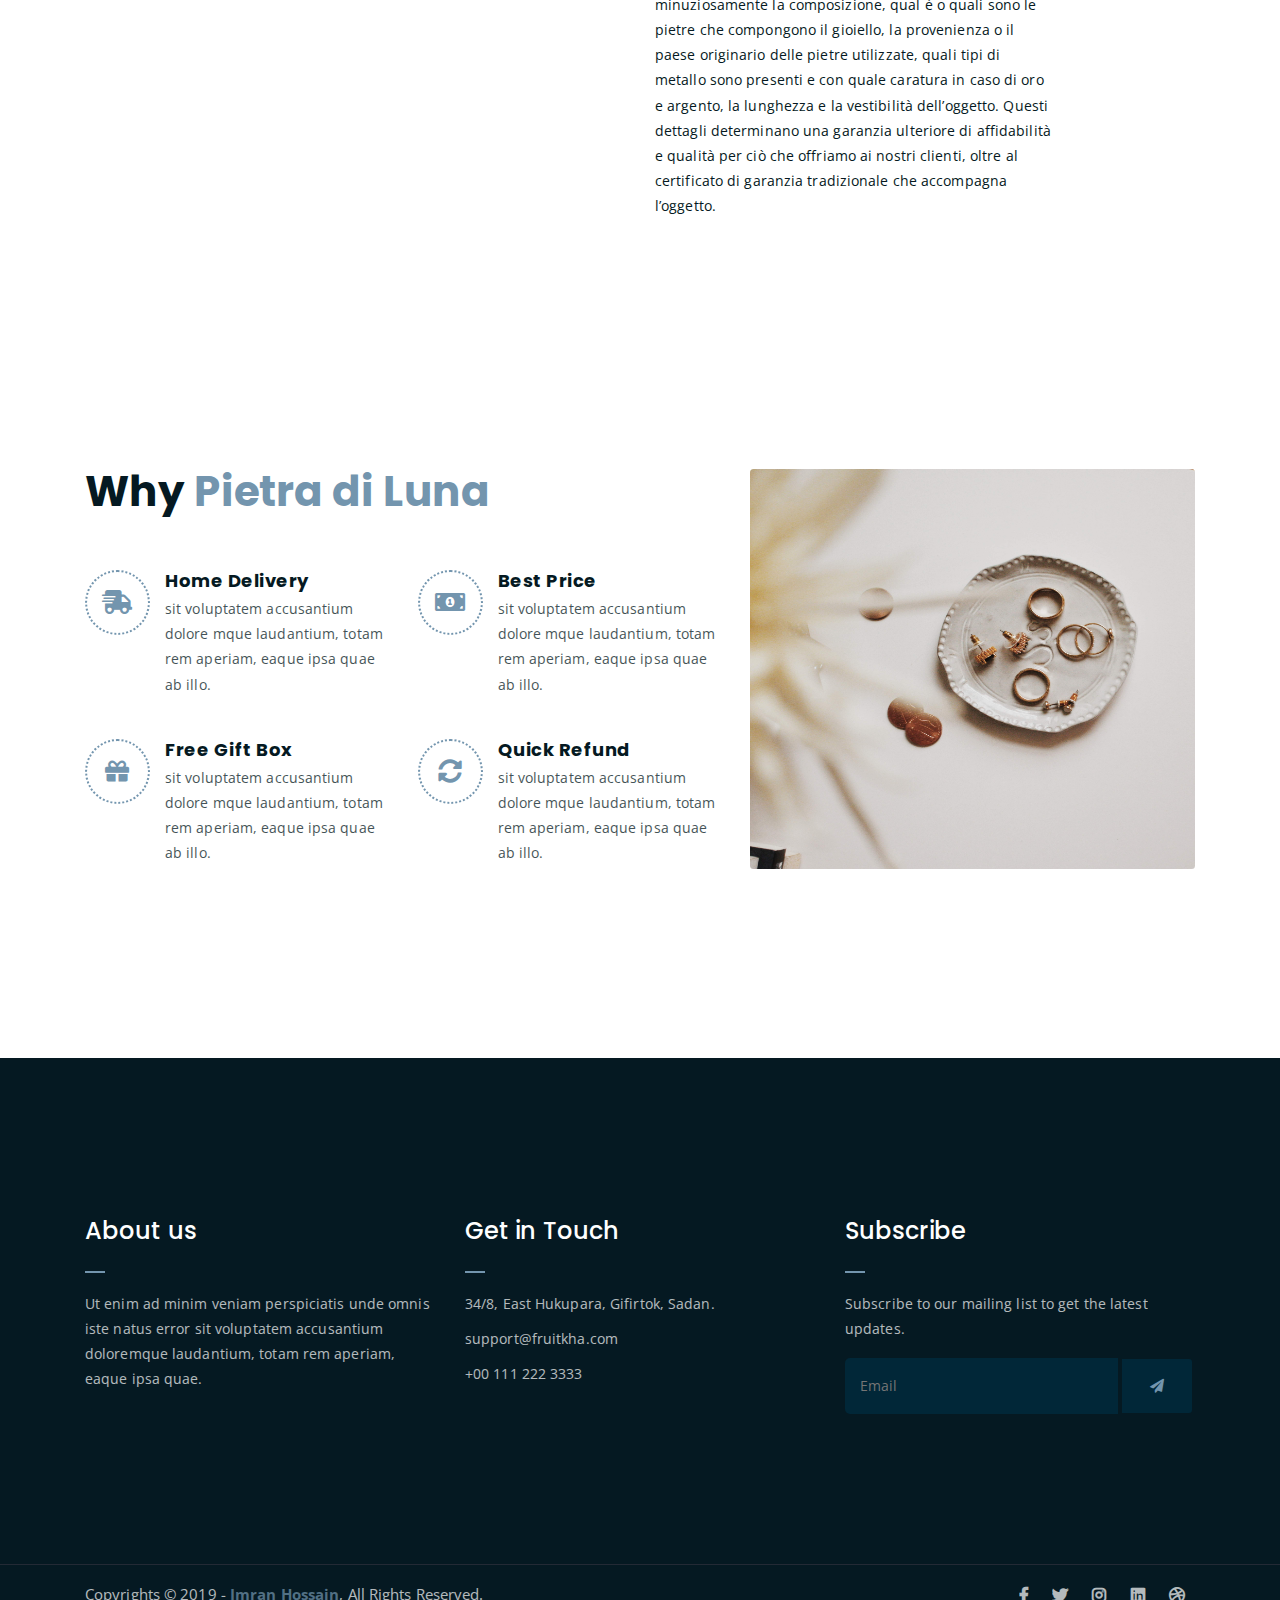
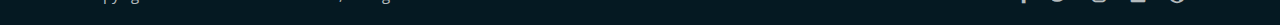
==== commit 7973c055: "Navbar Fix" ====
--- a/about.html
+++ b/about.html
@@ -245,13 +245,13 @@
 	<div class="footer-area">
 		<div class="container">
 			<div class="row">
-				<div class="col-lg-3 col-md-6">
+				<div class="col-lg-4 col-md-6">
 					<div class="footer-box about-widget">
 						<h2 class="widget-title">About us</h2>
 						<p>Ut enim ad minim veniam perspiciatis unde omnis iste natus error sit voluptatem accusantium doloremque laudantium, totam rem aperiam, eaque ipsa quae.</p>
 					</div>
 				</div>
-				<div class="col-lg-3 col-md-6">
+				<div class="col-lg-4 col-md-6">
 					<div class="footer-box get-in-touch">
 						<h2 class="widget-title">Get in Touch</h2>
 						<ul>
@@ -261,19 +261,8 @@
 						</ul>
 					</div>
 				</div>
-				<div class="col-lg-3 col-md-6">
-					<div class="footer-box pages">
-						<h2 class="widget-title">Pages</h2>
-						<ul>
-							<li><a href="index.html">Home</a></li>
-							<li><a href="about.html">About</a></li>
-							<li><a href="services.html">Shop</a></li>
-							<li><a href="news.html">News</a></li>
-							<li><a href="contact.html">Contact</a></li>
-						</ul>
-					</div>
-				</div>
-				<div class="col-lg-3 col-md-6">
+
+				<div class="col-lg-4 col-md-6">
 					<div class="footer-box subscribe">
 						<h2 class="widget-title">Subscribe</h2>
 						<p>Subscribe to our mailing list to get the latest updates.</p>
